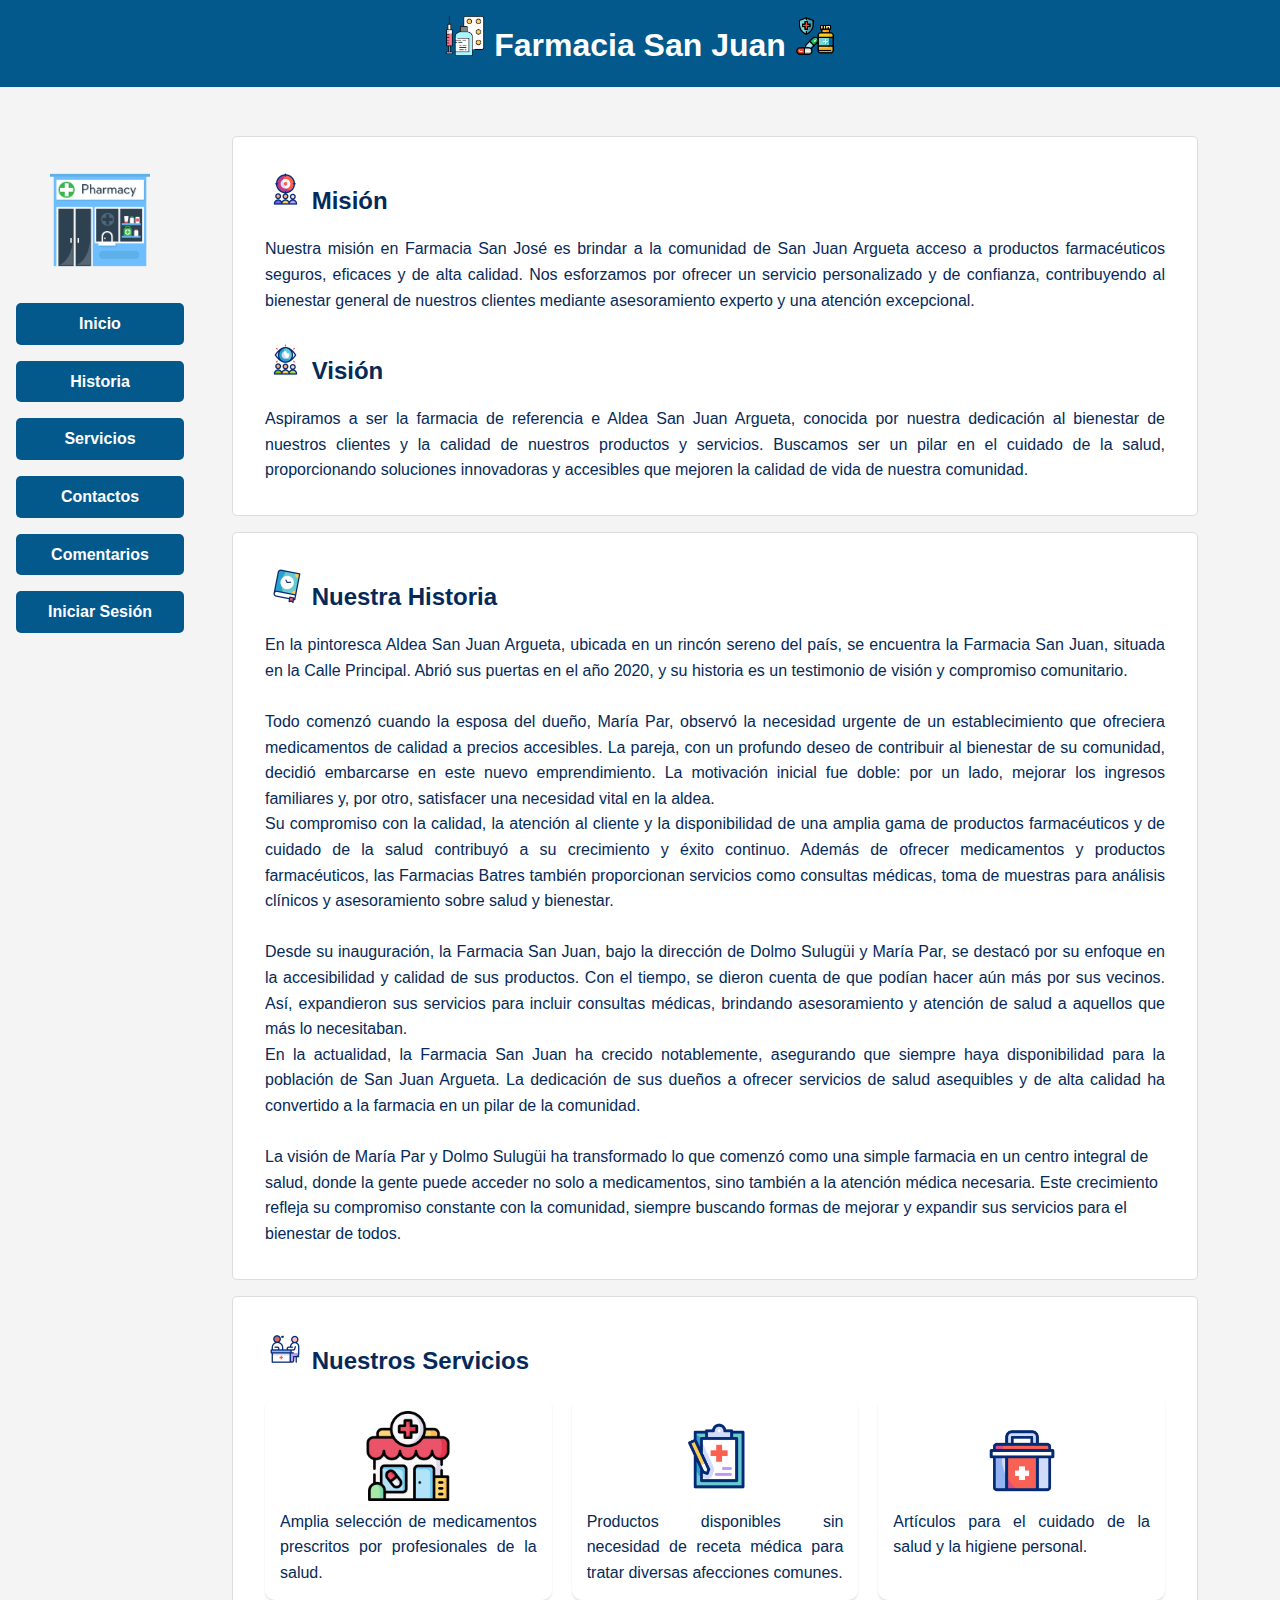
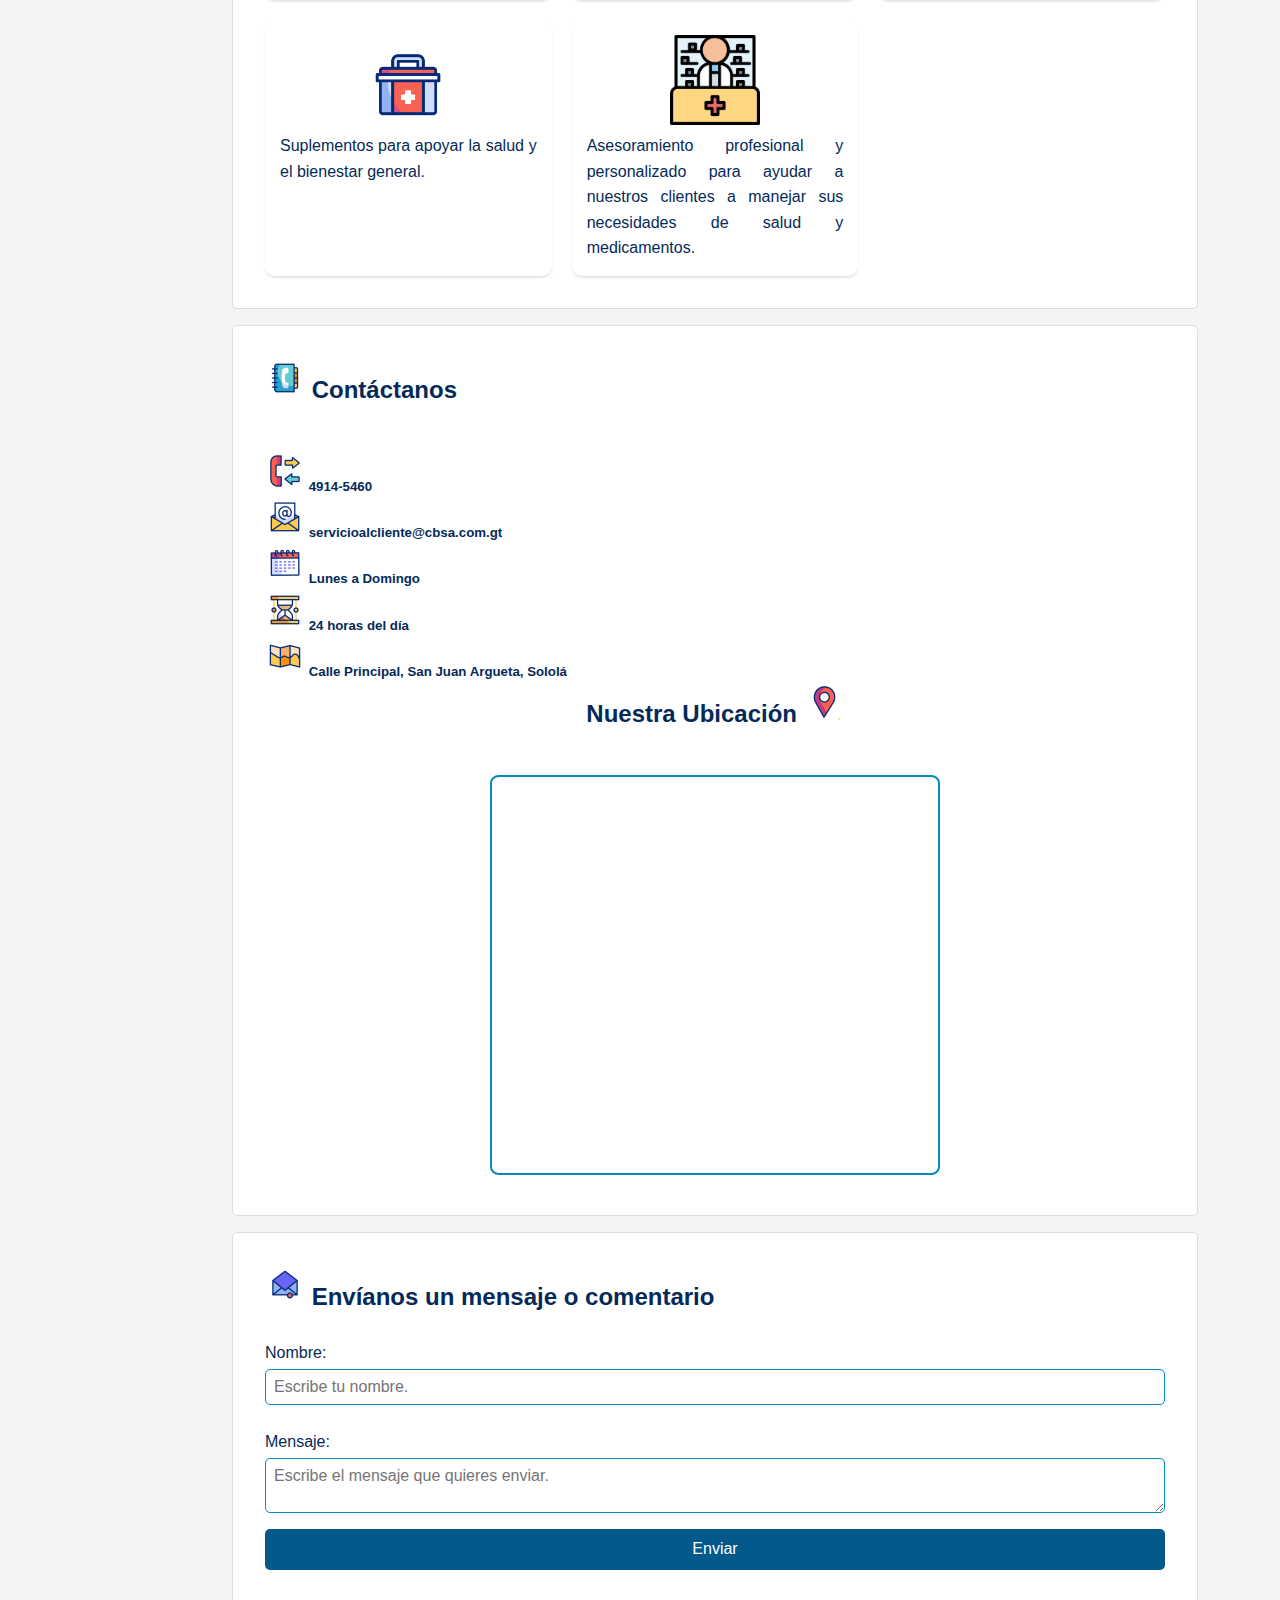
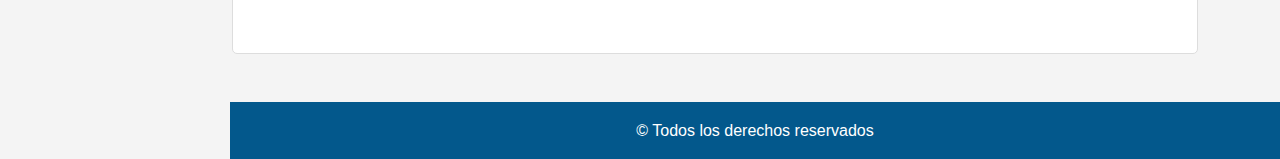
==== index.html @ 48e2e497 "Cambio formulario, mensaje y estilo." ====
<!DOCTYPE html>
<html lang="es">

<head>
    <meta charset="UTF-8">
    <meta name="viewport" content="width=device-width, initial-scale=1.0">
    <title>Farmacia San Juan</title>
    <link rel="stylesheet" href="css/normalize.css">
    <link rel="stylesheet" href="css/estilos.css">
    <link rel="stylesheet" href="css/estilosservicios.css">
</head>

<body>
    <!-- Banner -->
    <header id="banner">
        <h1><img class="img-banner" src="img/medicamento.png" alt="Medicamento"> Farmacia San Juan <img
                class="img-banner" src="img/servicios.png" alt="Servicios"></h1>
    </header>

    <!-- Contenedor principal para el contenido y la barra lateral -->
    <div class="container">
        <!-- Barra lateral -->
        <aside id="barra">
            <nav>
                <ul>
                    <img class="img-barra" src="img/farmacia.png" alt="Farmacia Logo"><br><br>
                    <li><a href="#inicio">Inicio</a></li>
                    <li><a href="#Historia">Historia</a></li>
                    <li><a href="#Servicios">Servicios</a></li>
                    <li><a href="#Contactos">Contactos</a></li>
                    <li><a href="#Comentarios">Comentarios</a></li>
                    <li><a href="login.html">Iniciar Sesión</a></li>
                </ul>
            </nav>
        </aside>

        <!-- Contenido principal -->
        <div id="cuadro-texto">
            <!-- Sección de Inicio -->
            <section id="inicio">
                <h2> <img class="img-section" src="img/mision.gif" alt=""> Misión</h2>
                <p class="p-texto">
                    Nuestra misión en Farmacia San José es brindar a la comunidad de San Juan Argueta acceso a productos
                    farmacéuticos seguros, eficaces y de alta calidad. Nos esforzamos por ofrecer un servicio
                    personalizado y de confianza, contribuyendo al bienestar general de nuestros clientes mediante
                    asesoramiento experto y una atención excepcional.
                </p> <br>

                <h2><img class="img-section" src="img/vision.gif" alt=""> Visión</h2>
                <p class="p-texto">
                    Aspiramos a ser la farmacia de referencia e Aldea San Juan Argueta, conocida por nuestra dedicación
                    al bienestar de nuestros clientes y la calidad de nuestros productos y servicios. Buscamos ser un
                    pilar en el cuidado de la salud, proporcionando soluciones innovadoras y accesibles que mejoren la
                    calidad de vida de nuestra comunidad.
                </p>
            </section>

            <!-- Sección Historia -->
            <section id="Historia">
                <h2><img class="img-section" src="img/historia.gif" alt=""> Nuestra Historia</h2>
                <p class="p-texto">
                    En la pintoresca Aldea San Juan Argueta, ubicada en un rincón sereno del país, se encuentra la
                    Farmacia
                    San Juan, situada en la Calle Principal. Abrió sus puertas en el año 2020, y su historia es un
                    testimonio de visión y compromiso comunitario.
                </p><br>
                <p class="p-texto">
                    Todo comenzó cuando la esposa del dueño, María Par, observó la necesidad urgente de un
                    establecimiento
                    que ofreciera medicamentos de calidad a precios accesibles. La pareja, con un profundo deseo de
                    contribuir al bienestar de su comunidad, decidió embarcarse en este nuevo emprendimiento. La
                    motivación
                    inicial fue doble: por un lado, mejorar los ingresos familiares y, por otro, satisfacer una
                    necesidad
                    vital en la aldea.
                </p>
                <p class="p-texto">
                    Su compromiso con la calidad, la atención al cliente y la disponibilidad de una amplia gama de
                    productos farmacéuticos y de cuidado de la salud contribuyó a su crecimiento y éxito continuo.
                    Además de ofrecer medicamentos y productos farmacéuticos, las Farmacias Batres también
                    proporcionan servicios como consultas médicas, toma de muestras para análisis clínicos y
                    asesoramiento sobre salud y bienestar.
                </p> <br>
                <p class="p-texto">
                    Desde su inauguración, la Farmacia San Juan, bajo la dirección de Dolmo Sulugüi y María Par,
                    se destacó por su enfoque en la accesibilidad y calidad de sus productos.
                    Con el tiempo, se dieron cuenta de que podían hacer aún más por sus vecinos.
                    Así, expandieron sus servicios para incluir consultas médicas,
                    brindando asesoramiento y atención de salud a aquellos que más lo necesitaban.
                </p>
                <p class="p-texto">
                    En la actualidad, la Farmacia San Juan ha crecido notablemente, asegurando que siempre haya
                    disponibilidad para la población de San Juan Argueta. La dedicación de sus dueños a ofrecer
                    servicios de
                    salud asequibles y de alta calidad ha convertido a la farmacia en un pilar de la comunidad.
                </p><br>
                <p class="p-texto"></p>
                La visión de María Par y Dolmo Sulugüi ha transformado lo que comenzó como una simple farmacia en un
                centro
                integral de salud, donde la gente puede acceder no solo a medicamentos, sino también a la atención
                médica
                necesaria. Este crecimiento refleja su compromiso constante con la comunidad, siempre buscando formas de
                mejorar y expandir sus servicios para el bienestar de todos.
                </p>
            </section>

            <!-- Sección de Servicios -->
            <section id="Servicios">
                <h2><img class="img-section" src="img/servicio.gif" alt=""> Nuestros Servicios</h2>
                <div class="servs">
                    <div class="serv">
                        <img src="img/farmacia (1).png" alt="medicamentos" class="icono-serv">
                        <p class="p-s">
                            Amplia selección de medicamentos prescritos por profesionales de la salud.
                        </p>
                    </div>
                    <div class="serv">
                        <img src="img/checklist.gif" alt="producto" class="icono-serv">
                        <p class="p-s">
                            Productos disponibles sin necesidad de receta médica para tratar diversas afecciones
                            comunes.
                        </p>
                    </div>
                    <div class="serv">
                        <img src="img/botiquín.gif" alt="articulo" class="icono-serv">
                        <p class="p-s">
                            Artículos para el cuidado de la salud y la higiene personal.
                        </p>
                    </div>
                    <div class="serv">
                        <img src="img/botiquín.gif" alt="suplemento" class="icono-serv">
                        <p class="p-s">
                            Suplementos para apoyar la salud y el bienestar general.
                        </p>
                    </div>
                    <div class="serv">
                        <img src="img/farmaceutico.png" alt="asesoramiento" class="icono-serv">
                        <p class="p-s">
                            Asesoramiento profesional y personalizado para ayudar a nuestros clientes a manejar sus
                            necesidades de salud y medicamentos.
                        </p>
                    </div>
                </div>
            </section>

            <!-- Sección de Contactos -->
            <section id="Contactos">
                <h2><img class="img-section" src="img/contactos.gif" alt=""> Contáctanos</h2><br>
                <h5><img class="img-contactos" src="img/telefono.gif" alt="Teléfono"> 4914-5460</h5>
                <h5><img class="img-contactos" src="img/correo.gif" alt="Email"> servicioalcliente@cbsa.com.gt</h5>
                <h5><img class="img-contactos" src="img/calendario.gif" alt="Atencion"> Lunes a Domingo</h5>
                <h5><img class="img-contactos" src="img/horario.gif" alt="Horario"> 24 horas del día</h5>
                <h5><img class="img-contactos" src="img/mapa.gif" alt="Dirección"> Calle Principal, San Juan Argueta,
                    Sololá</h5>
                <div class="iframe-m">
                    <h2>Nuestra Ubicación <img class="img-contactos-ubi" src="img/ubicacion.gif" alt="Ubicación"></h2>
                    <br>
                    <iframe id="iframe"
                        src="https://www.google.com/maps/embed?pb=!1m18!1m12!1m3!1d188.02301630380637!2d-91.22598846063023!3d14.817402098861704!2m3!1f0!2f0!3f0!3m2!1i1024!2i768!4f13.1!3m3!1m2!1s0x858eb30faaa93103%3A0x5118c5e69391e0aa!2sFarmacia%20san%20juan!5e1!3m2!1ses!2sgt!4v1725072312260!5m2!1ses!2sgt"></iframe>
                </div>
            </section>

            <!-- Sección de Comentarios -->
            <section id="Comentarios">
                <h2><img class="img-section" src="img/comentario.gif" alt=""> Envíanos un mensaje o comentario</h2>
                <form id="FormularioWhatsApp">
                    <label for="nombre">Nombre:</label>
                    <input type="text" id="nombre" name="nombre" placeholder="Escribe tu nombre." required>

                    <label for="mensaje">Mensaje:</label>
                    <textarea id="mensaje" name="mensaje" placeholder="Escribe el mensaje que quieres enviar."
                        required></textarea>

                    <button type="submit">Enviar</button>
                </form><br><br>
            </section>

            <!-- <section id="Comentarios">
                <h2><img class="img-section" src="img/comentario.gif" alt=""> Envíanos un comentario</h2>
                <form action="#" method="post">
                    <label for="nombre">Nombre:</label>
                    <input type="text" id="nombre" name="nombre" required>

                    <label for="email">Email:</label>
                    <input type="email" id="email" name="email" required>

                    <label for="mensaje">Mensaje:</label>
                    <textarea id="mensaje" name="mensaje" required></textarea>

                    <button type="submit">Enviar</button>
                </form><br><br>
            </section> -->
        </div>
    </div>

    <!-- Pie de página -->
    <footer id="footer">
        <p>&copy; Todos los derechos reservados</p>
    </footer>
    <script src="javascript/EnviarMensaje.js"></script>
</body>

</html>
---- css/estilos.css ----
/* Colores */
/* #03588C */ /*banner*/
/* #048ABF */ /*cursor*/
/* #052A59 */ /*letras*/
/* #034C8C */ /**/

html {
    scroll-padding-top: 95px; /* Ajusta este valor según la altura de tu banner */
    height: 100%;
}

* {
    margin: 0;
    padding: 0;
    box-sizing: border-box;
}

body {
    font-family: Arial, sans-serif;
    line-height: 1.6;
    background-color: #f4f4f4;
    color: #052A59;
    display: flex;
    flex-direction: column;
    min-height: 100vh;
}

#cuadro-texto {
    padding: 2rem;
    padding-top: 120px;
    flex: 1;
    margin-left: 200px;
    width: calc(100% - 250px);
}

/* Estilo para el banner */
#banner {
    width: 100%;
    background-color: #03588C;
    color: white;
    text-align: center;
    padding: 1rem;
    position: fixed;
    top: 0;
    left: 0;
    z-index: 1000;
}

.img-banner {
    width: 40px;
    height: 40px;
}

#banner h1 {
    margin: 0;
}

/* Barra lateral fija */
#barra {
    width: 200px;
    background-color: #f4f4f4;
    color: #052A59;
    height: 100vh;
    padding: 1rem;
    padding-top: 90px;
    position: fixed;
    top: 80px;
    left: 0;
    z-index: 999;
    text-align: center;
}

.img-barra {
    width: 100px;
    height: 100px;
}

.p-texto {
    text-align: justify;
    color: #052A59;
}

#barra h2 {
    text-align: center;
    margin-bottom: 2rem;
}

#barra nav ul {
    list-style-type: none;
    padding: 0;
}

#barra nav ul li {
    margin-bottom: 1rem;
}

#barra nav ul li a {
    color: white;
    text-decoration: none;
    font-weight: bold;
    display: block;
    padding: 0.5rem;
    background-color: #03588C;
    border-radius: 5px;
    text-align: center;
}

#barra nav ul li a:hover {
    background-color: #048ABF;
}

section {
    padding: 2rem;
    margin: 1rem 0;
    background-color: white;
    border: 1px solid #ddd;
    border-radius: 5px;
}

.img-section {
    width: 40px;
    height: 40px;
}

h2 {
    margin-bottom: 1rem;
}

.img-contactos {
    width: 40px;
    height: 40px;
}

.img-contactos-ubi {
    width: 40px;
    height: 40px;
}

#iframe {
    width: 50%;
    height: 400px;
    border-radius: 2%;
    border: solid 2px #048ABF;
}

.iframe-m {
    text-align: center;
}

/* Pie de página */
#footer {
    margin-left: 230px;
    background-color: #03588C;
    color: white;
    text-align: center;
    padding: 1rem;
    position: relative;
    left: 0;
}

form {
    display: flex;
    flex-direction: column;
}

form label {
    margin: 0.5rem 0 0.2rem 0;
}

form input, form textarea {
    padding: 0.5rem;
    margin-bottom: 1rem;
    border: 1px solid #048ABF;
    border-radius: 5px;
}

form button {
    padding: 0.7rem;
    background-color: #03588C;
    color: white;
    border: none;
    border-radius: 5px;
    cursor: pointer;
}

form button:hover {
    background-color: #048ABF;
}

/* Responsividad */
@media (max-width: 1024px) {
    #barra {
        width: 150px;
    }

    #cuadro-texto {
        margin-left: 150px;
        width: calc(100% - 150px);
    }

    #footer {
        margin-left: 150px;
    }
}

@media (max-width: 768px) {
    #barra {
        width: 100px;
        padding: 0.5rem;
    }

    #cuadro-texto {
        margin-left: 100px;
        width: calc(100% - 100px);
    }

    #footer {
        margin-left: 100px;
    }

    #banner {
        padding: 0.5rem;
    }

    section {
        padding: 1rem;
    }

    #iframe {
        width: 80%;
        height: 300px;
    }
}

@media (max-width: 480px) {
    #banner h1 {
        font-size: 1.5rem;
    }

    #barra {
        width: 80px;
    }

    #cuadro-texto {
        margin-left: 80px;
        width: calc(100% - 80px);
    }

    #footer {
        margin-left: 80px;
    }

    form input, form textarea {
        font-size: 0.8rem;
    }

    form button {
        padding: 0.5rem;
    }
}
---- css/estilosservicios.css ----
.p-s {
    text-align: justify;
}

/* Estilo del apartado de servs */
.servs {
    /* margin: 40px 0; */
    /* padding: 2px; */
    background-color: white;
    border-radius: 10px;
}

/* Estilo de la cuadrícula de servs */
.servs {
    display: grid;
    grid-template-columns: repeat(3, 1fr);
    /* Tres columnas */
    gap: 20px;
    /* Espacio entre las columnas */
}

/* Estilo de cada serv */
.serv {
    background-color: white;
    padding: 15px;
    border-radius: 10px;
    box-shadow: 0 2px 2px rgba(0, 0, 0, 0.1);
    text-align: center;
}

/* Estilo del icono de la serv */
.icono-serv {
    width: auto;
    height: 90px;
    /* margin-bottom: 10px; */
}
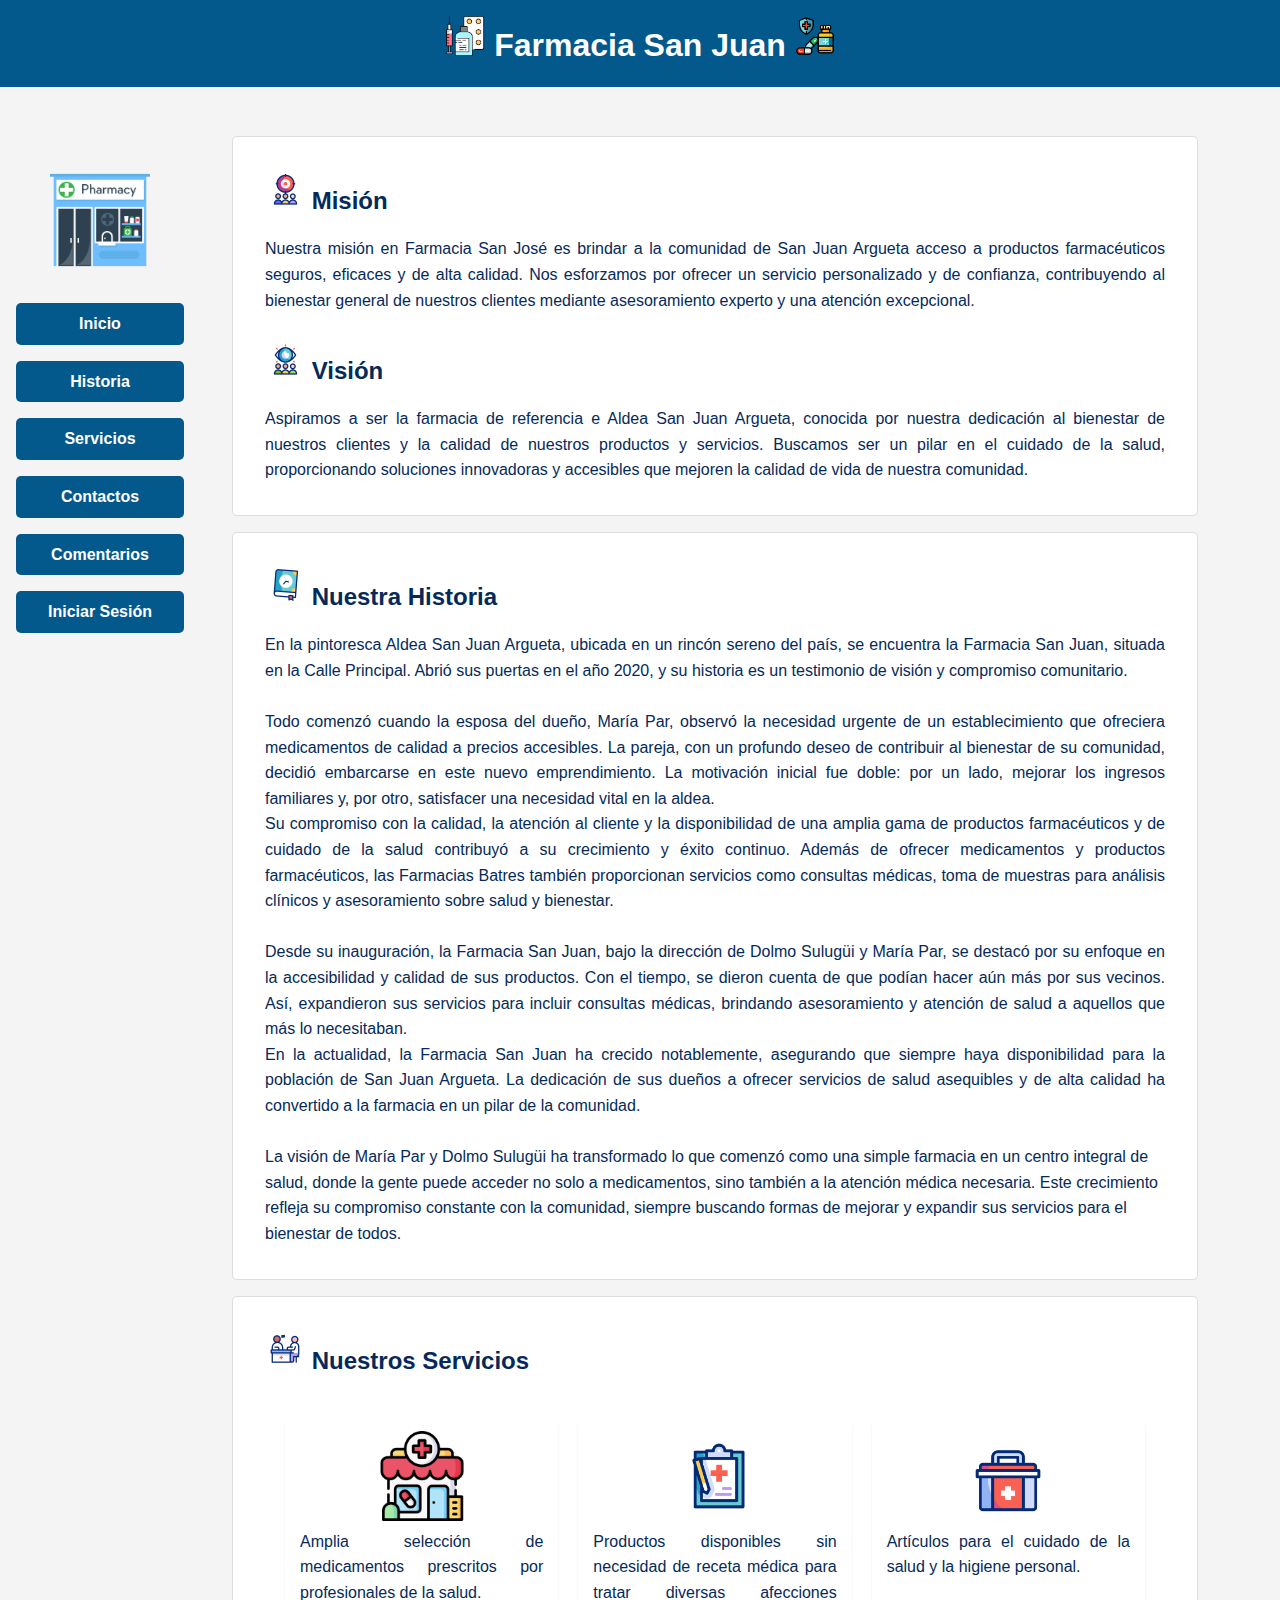
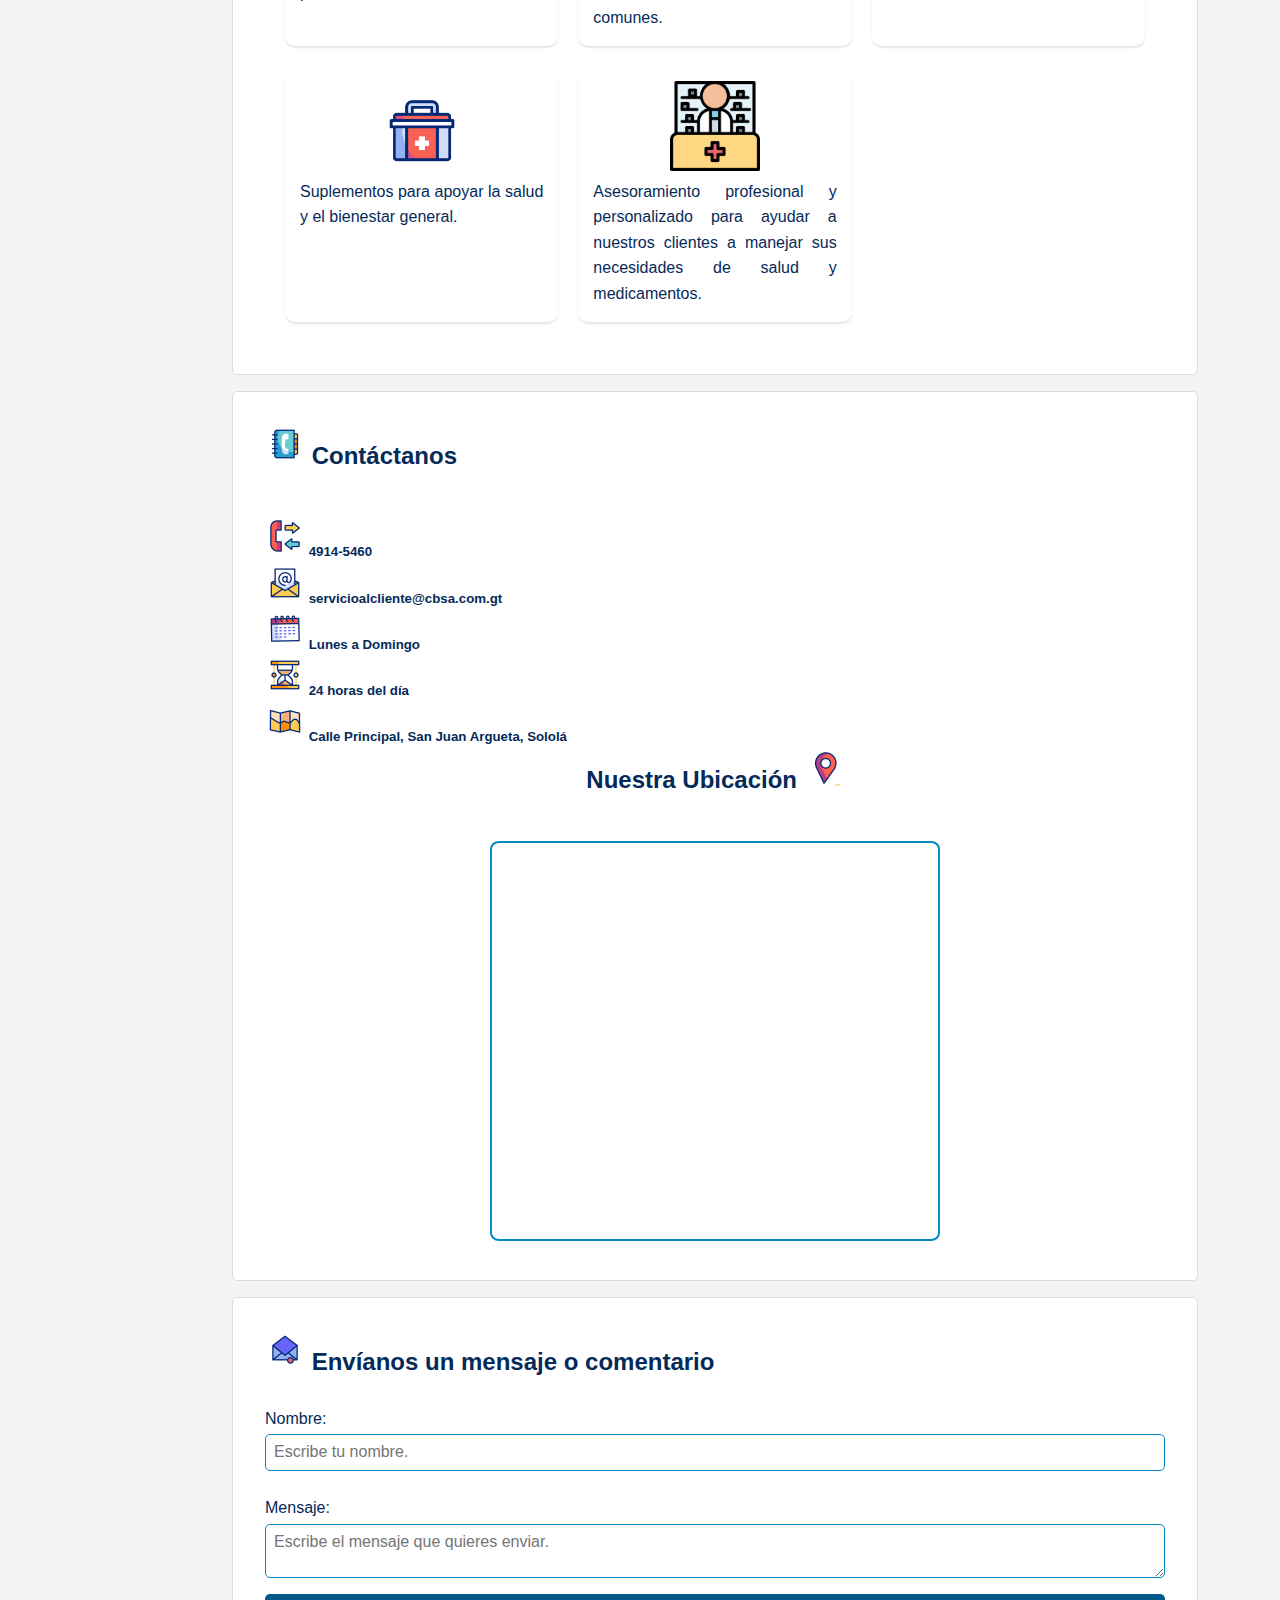
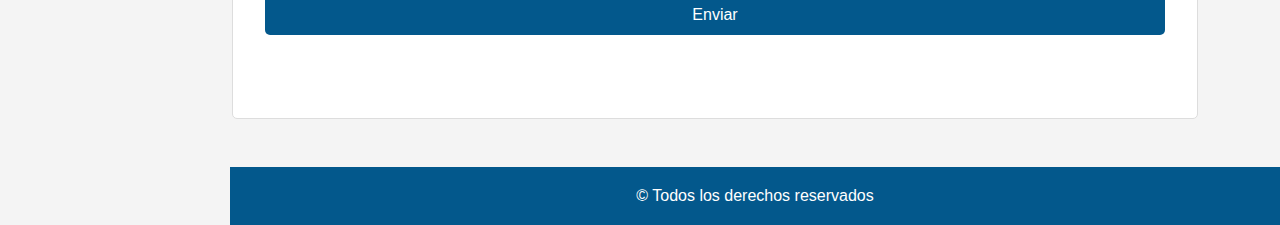
==== commit b6a70905: "cambio de mapa - contactos" ====
--- a/index.html
+++ b/index.html
@@ -156,7 +156,7 @@
                     <h2>Nuestra Ubicación <img class="img-contactos-ubi" src="img/ubicacion.gif" alt="Ubicación"></h2>
                     <br>
                     <iframe id="iframe"
-                        src="https://www.google.com/maps/embed?pb=!1m18!1m12!1m3!1d188.02301630380637!2d-91.22598846063023!3d14.817402098861704!2m3!1f0!2f0!3f0!3m2!1i1024!2i768!4f13.1!3m3!1m2!1s0x858eb30faaa93103%3A0x5118c5e69391e0aa!2sFarmacia%20san%20juan!5e1!3m2!1ses!2sgt!4v1725072312260!5m2!1ses!2sgt"></iframe>
+                        src="https://www.google.com/maps/embed?pb=!1m18!1m12!1m3!1d7713.98165021435!2d-91.22702909625299!3d14.81693546706247!2m3!1f0!2f0!3f0!3m2!1i1024!2i768!4f13.1!3m3!1m2!1s0x858eb30faaa93103%3A0x5118c5e69391e0aa!2sFarmacia%20san%20juan!5e0!3m2!1ses!2sgt!4v1725995592669!5m2!1ses!2sgt"></iframe>
                 </div>
             </section>
 
--- a/css/estilos.css
+++ b/css/estilos.css
@@ -44,6 +44,11 @@
     top: 0;
     left: 0;
     z-index: 1000;
+}
+.img-banner-redes {
+    width: 40px;
+    height: 40px;
+    align-items: right;
 }
 
 .img-banner {
--- a/css/estilosservicios.css
+++ b/css/estilosservicios.css
@@ -33,4 +33,70 @@
     width: auto;
     height: 90px;
     /* margin-bottom: 10px; */
-}+}.p-s {
+    text-align: justify;
+}
+
+/* Estilo del apartado de servs */
+.servs {
+    background-color: white;
+    border-radius: 10px;
+    padding: 20px;
+}
+
+/* Estilo de la cuadrícula de servs */
+.servs {
+    display: grid;
+    grid-template-columns: repeat(3, 1fr);
+    /* Tres columnas por defecto */
+    gap: 20px;
+    /* Espacio entre las columnas */
+}
+
+/* Estilo de cada serv */
+.serv {
+    background-color: white;
+    padding: 15px;
+    border-radius: 10px;
+    box-shadow: 0 2px 2px rgba(0, 0, 0, 0.1);
+    text-align: center;
+}
+
+/* Estilo del icono de la serv */
+.icono-serv {
+    width: auto;
+    height: 90px;
+}
+
+/* Media queries para pantallas medianas */
+@media (max-width: 768px) {
+    .servs {
+        grid-template-columns: repeat(2, 1fr);
+        /* Dos columnas para pantallas medianas */
+    }
+
+    .p-s {
+        font-size: 14px;
+    }
+}
+
+/* Media queries para pantallas pequeñas (móviles) */
+@media (max-width: 480px) {
+    .servs {
+        grid-template-columns: 1fr;
+        /* Una columna para pantallas pequeñas */
+    }
+
+    .serv {
+        padding: 10px;
+    }
+
+    .icono-serv {
+        height: 70px;
+        /* Reducir el tamaño del icono en pantallas pequeñas */
+    }
+
+    .p-s {
+        font-size: 12px;
+    }
+}
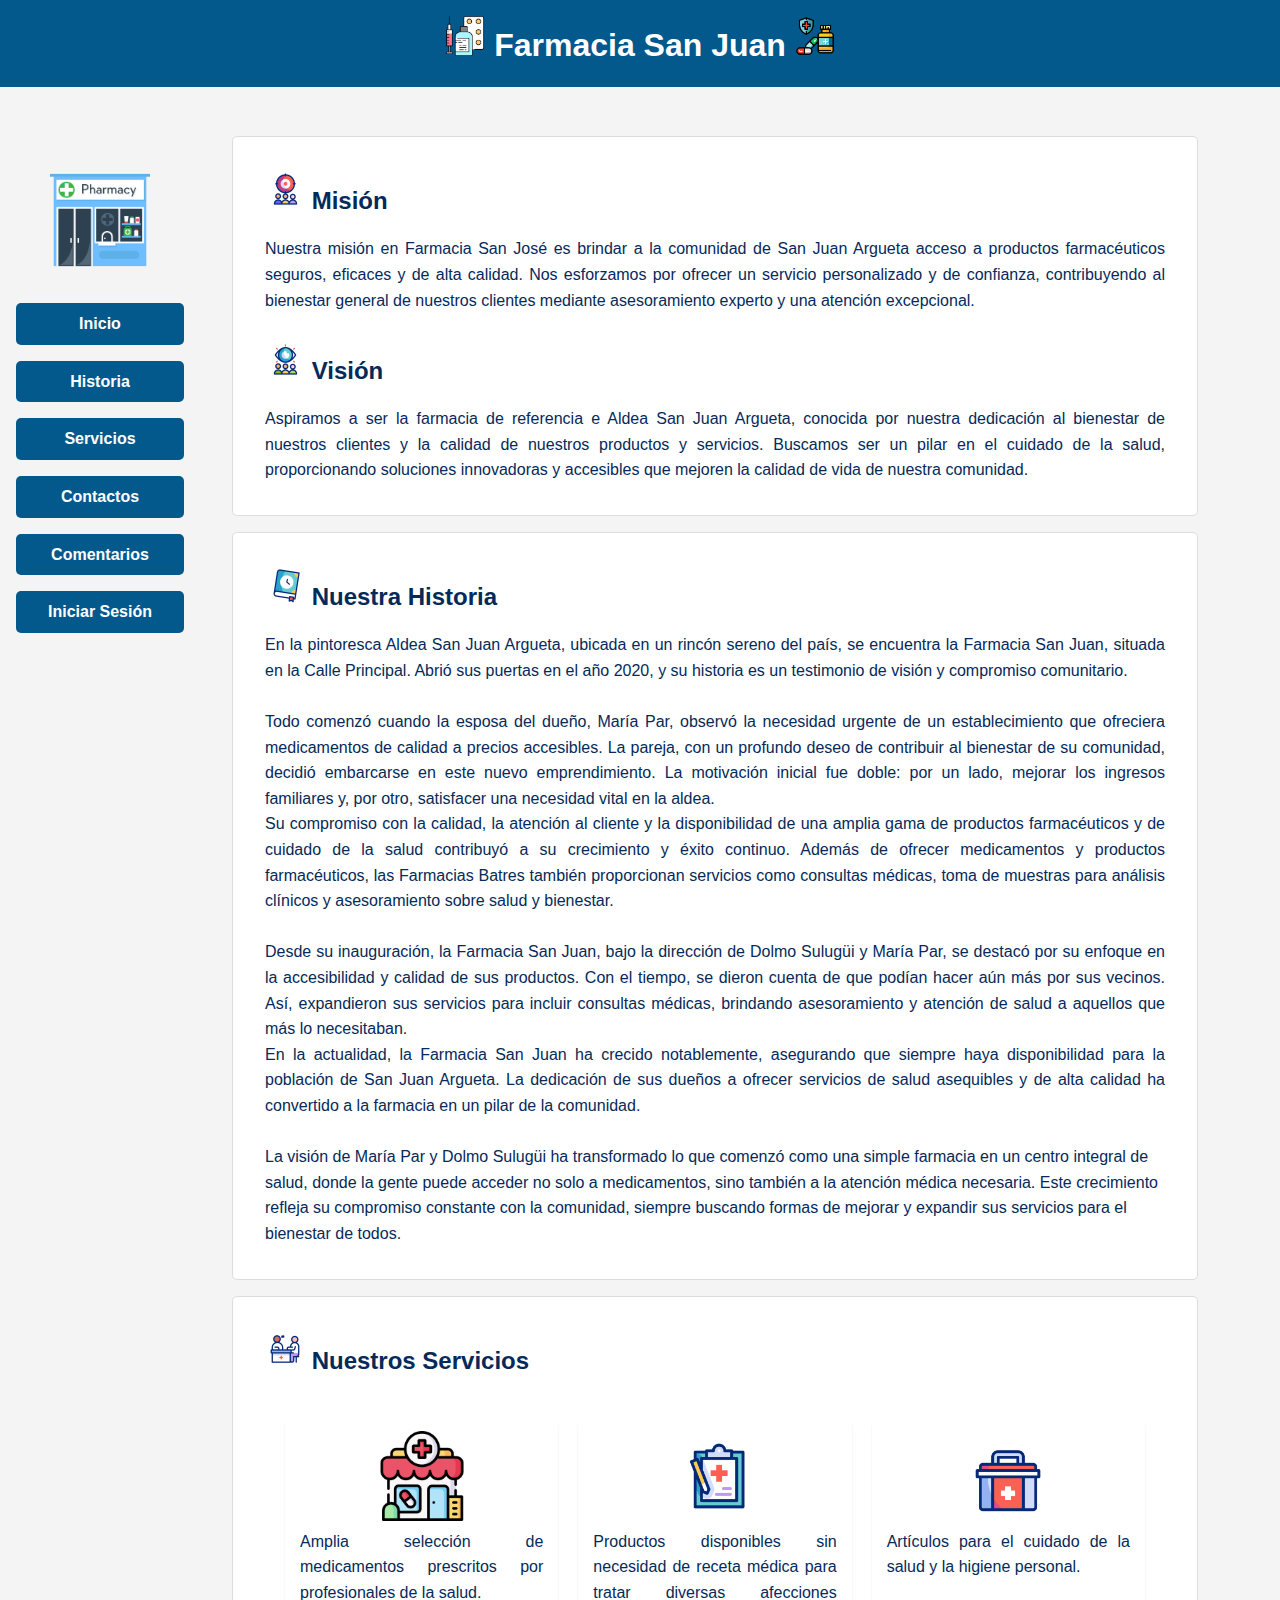
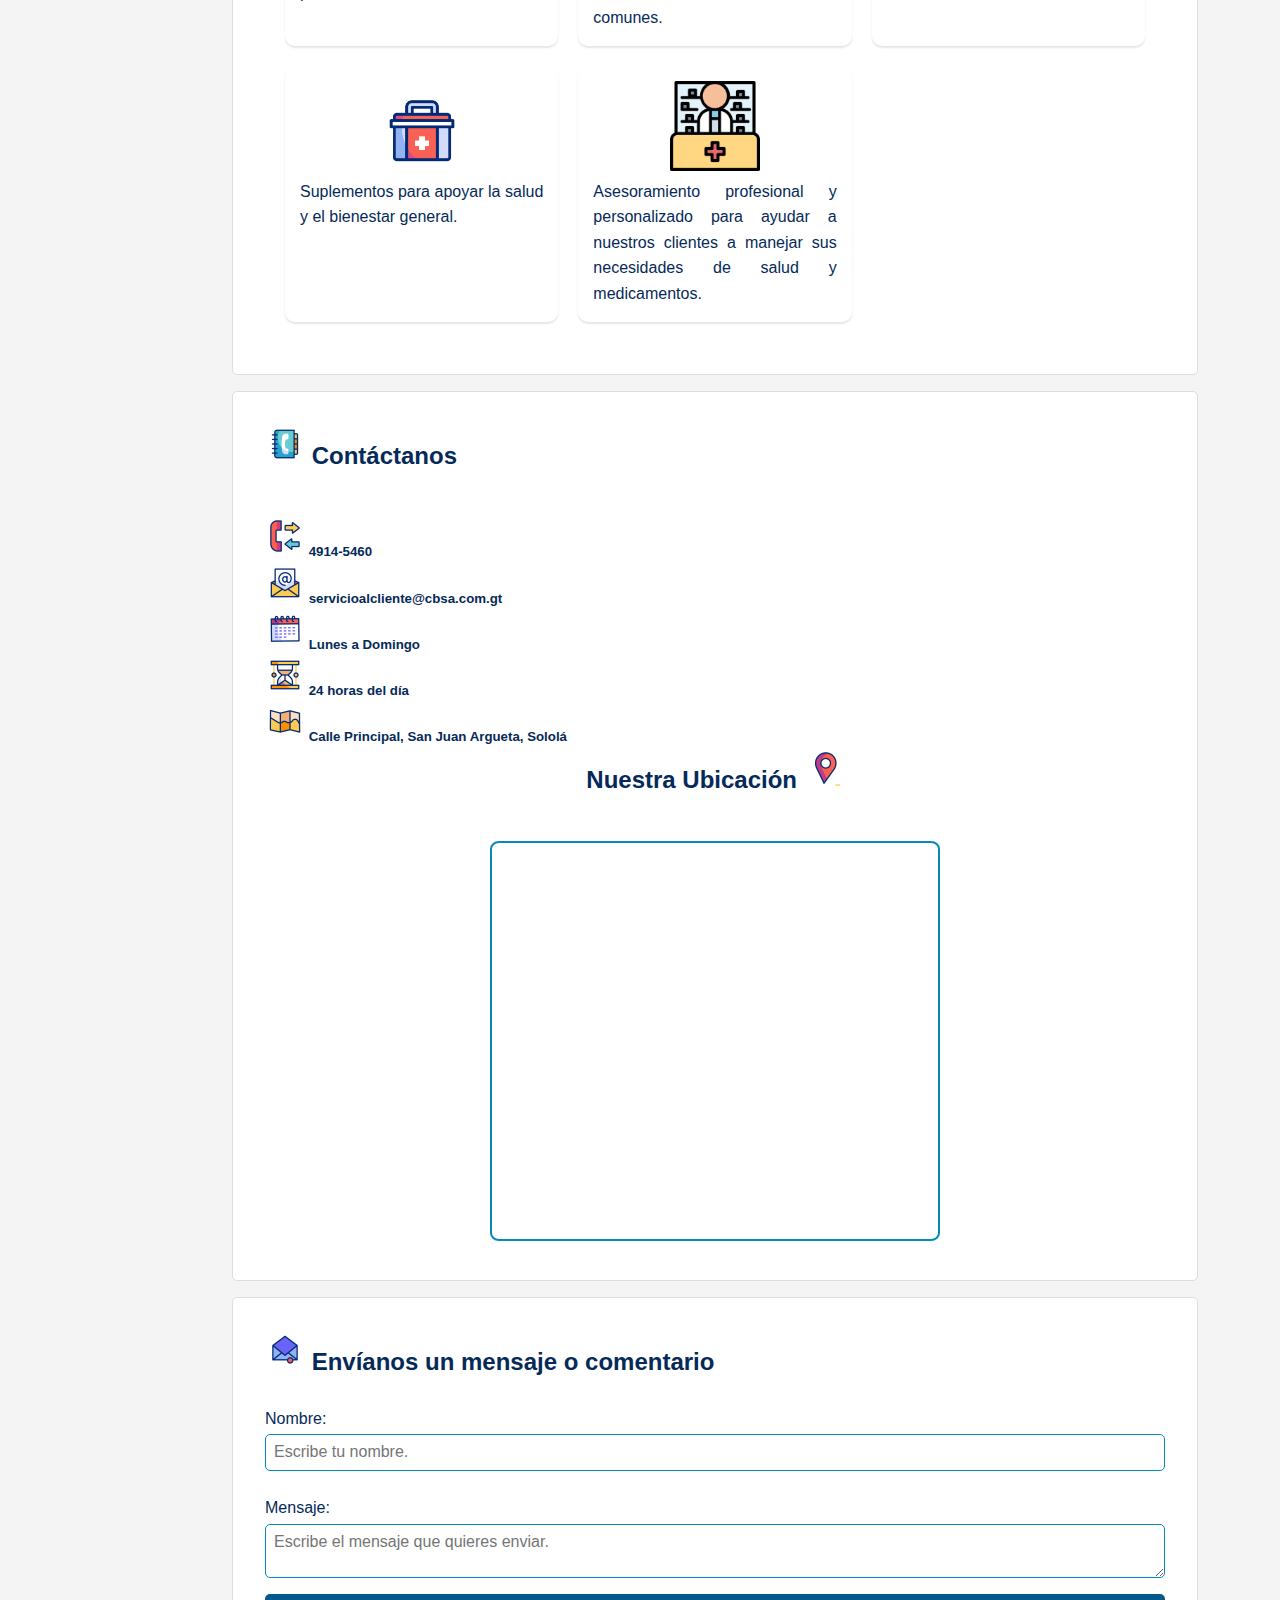
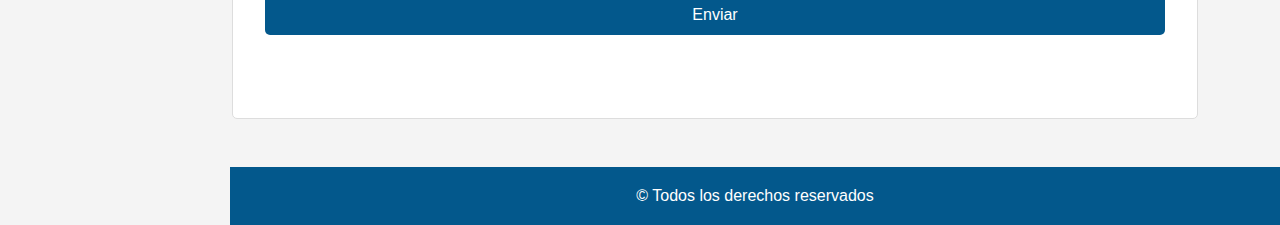
==== commit 54869d4c: "logo en tittle" ====
--- a/index.html
+++ b/index.html
@@ -5,6 +5,7 @@
     <meta charset="UTF-8">
     <meta name="viewport" content="width=device-width, initial-scale=1.0">
     <title>Farmacia San Juan</title>
+    <link rel="icon" href="img/logo.png" type="image/png">
     <link rel="stylesheet" href="css/normalize.css">
     <link rel="stylesheet" href="css/estilos.css">
     <link rel="stylesheet" href="css/estilosservicios.css">
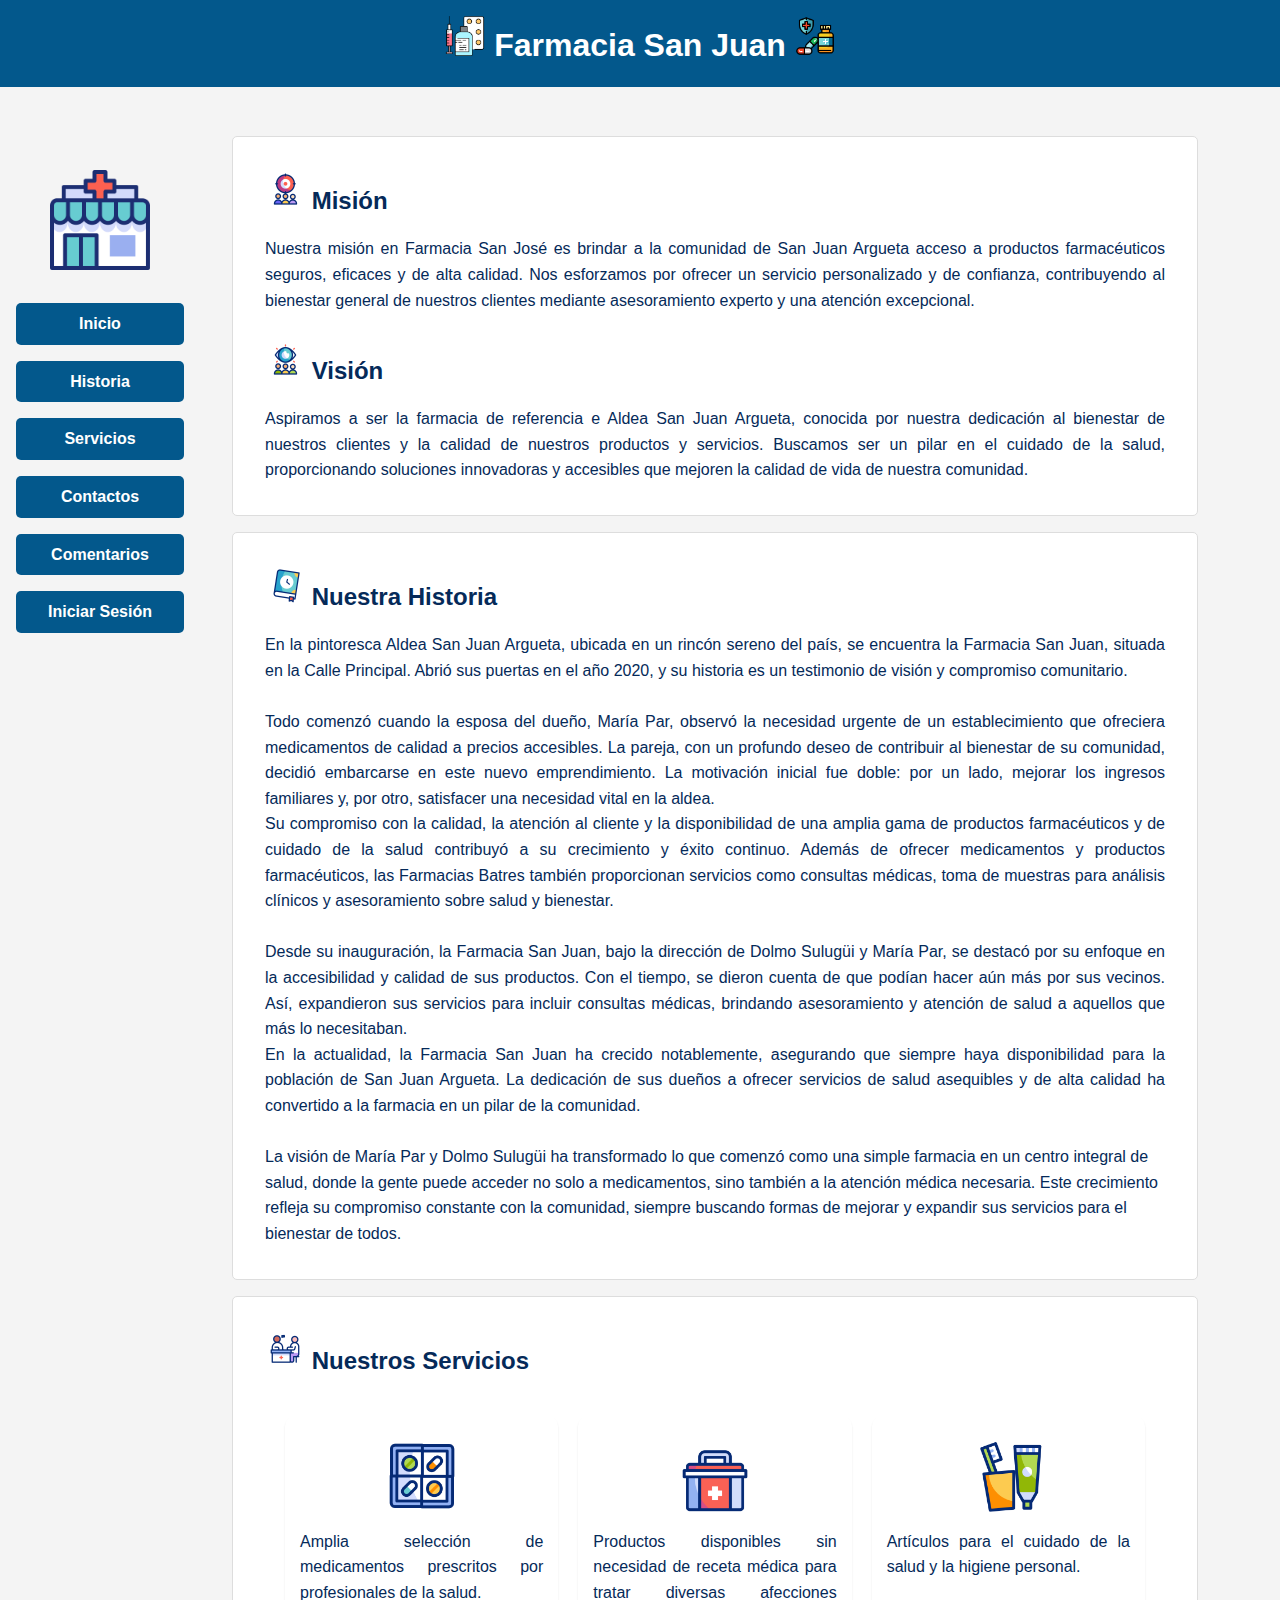
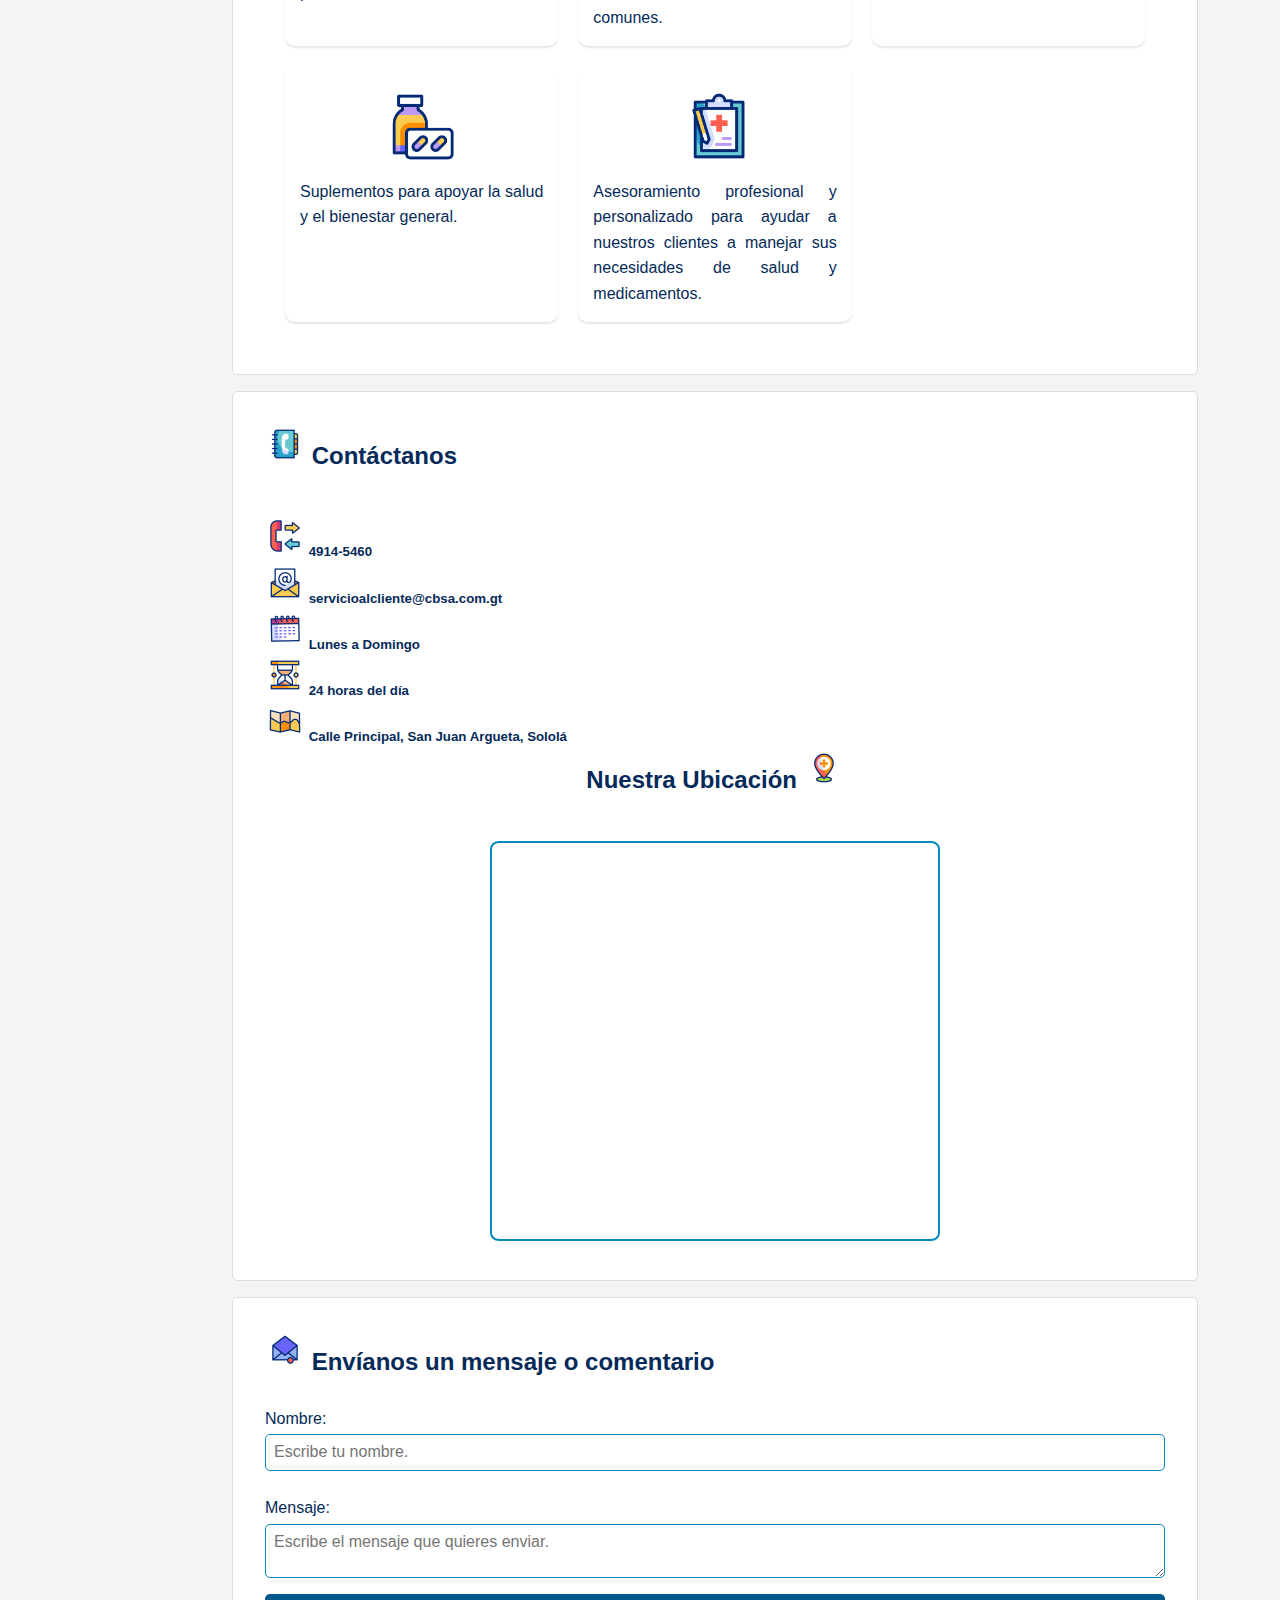
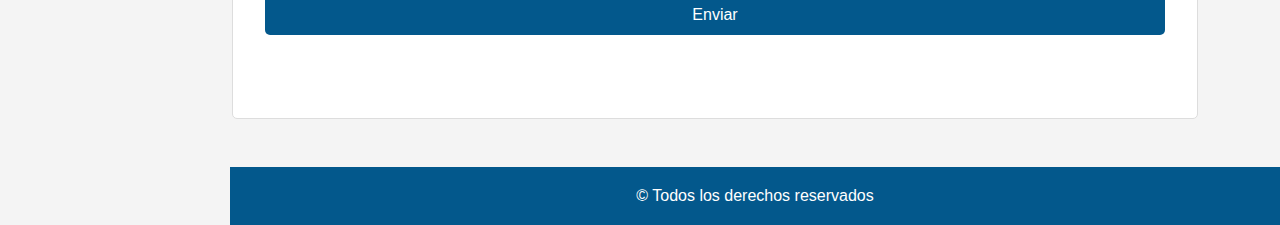
==== commit 7ceedf05: "ícono en tittle y cambio de imgs" ====
--- a/index.html
+++ b/index.html
@@ -24,7 +24,7 @@
         <aside id="barra">
             <nav>
                 <ul>
-                    <img class="img-barra" src="img/farmacia.png" alt="Farmacia Logo"><br><br>
+                    <img class="img-barra" src="img/farmacia (2).png" alt="Farmacia Logo"><br><br>
                     <li><a href="#inicio">Inicio</a></li>
                     <li><a href="#Historia">Historia</a></li>
                     <li><a href="#Servicios">Servicios</a></li>
@@ -110,32 +110,32 @@
                 <h2><img class="img-section" src="img/servicio.gif" alt=""> Nuestros Servicios</h2>
                 <div class="servs">
                     <div class="serv">
-                        <img src="img/farmacia (1).png" alt="medicamentos" class="icono-serv">
+                        <img src="img/pastillero.gif" alt="medicamentos" class="icono-serv">
                         <p class="p-s">
                             Amplia selección de medicamentos prescritos por profesionales de la salud.
                         </p>
                     </div>
                     <div class="serv">
-                        <img src="img/checklist.gif" alt="producto" class="icono-serv">
+                        <img src="img/botiquín.gif" alt="producto" class="icono-serv">
                         <p class="p-s">
                             Productos disponibles sin necesidad de receta médica para tratar diversas afecciones
                             comunes.
                         </p>
                     </div>
                     <div class="serv">
-                        <img src="img/botiquín.gif" alt="articulo" class="icono-serv">
+                        <img src="img/higiene.gif" alt="articulo" class="icono-serv">
                         <p class="p-s">
                             Artículos para el cuidado de la salud y la higiene personal.
                         </p>
                     </div>
                     <div class="serv">
-                        <img src="img/botiquín.gif" alt="suplemento" class="icono-serv">
+                        <img src="img/suplementos.gif" alt="suplemento" class="icono-serv">
                         <p class="p-s">
                             Suplementos para apoyar la salud y el bienestar general.
                         </p>
                     </div>
                     <div class="serv">
-                        <img src="img/farmaceutico.png" alt="asesoramiento" class="icono-serv">
+                        <img src="img/checklist.gif" alt="asesoramiento" class="icono-serv">
                         <p class="p-s">
                             Asesoramiento profesional y personalizado para ayudar a nuestros clientes a manejar sus
                             necesidades de salud y medicamentos.
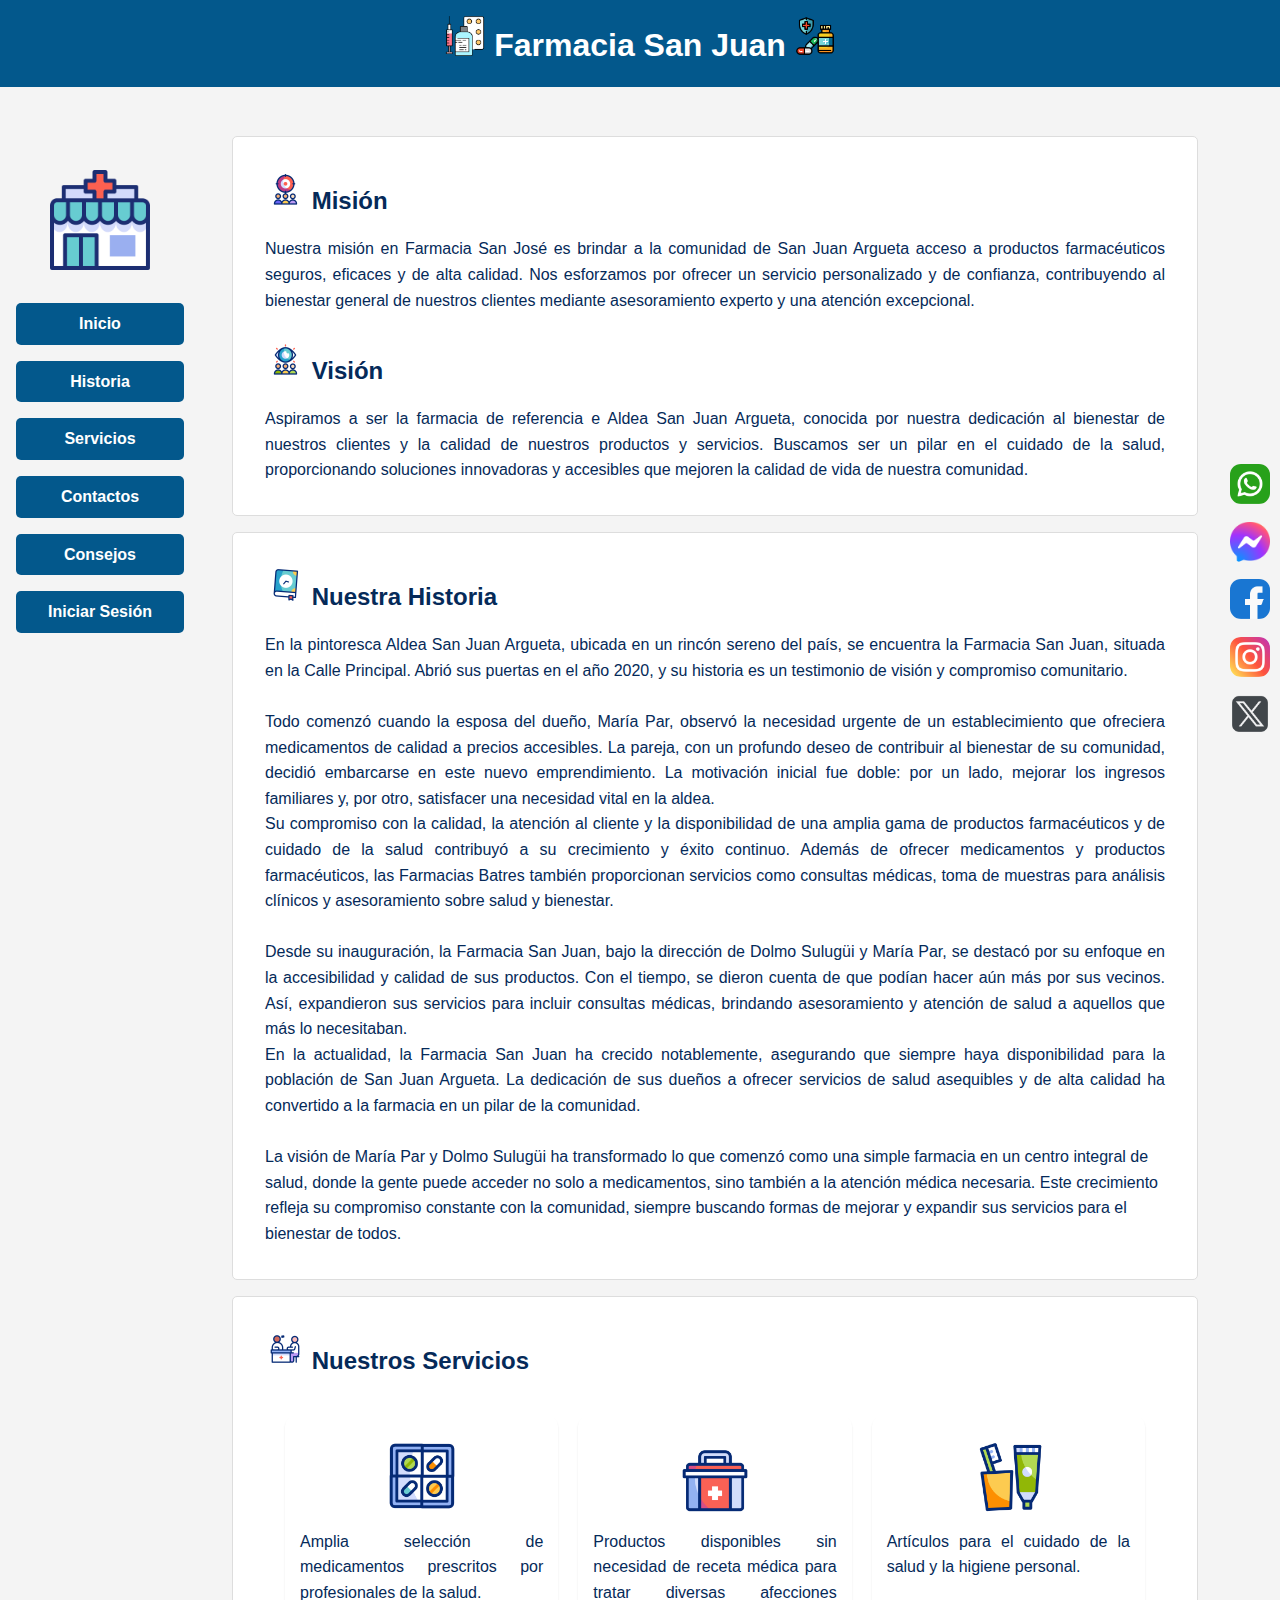
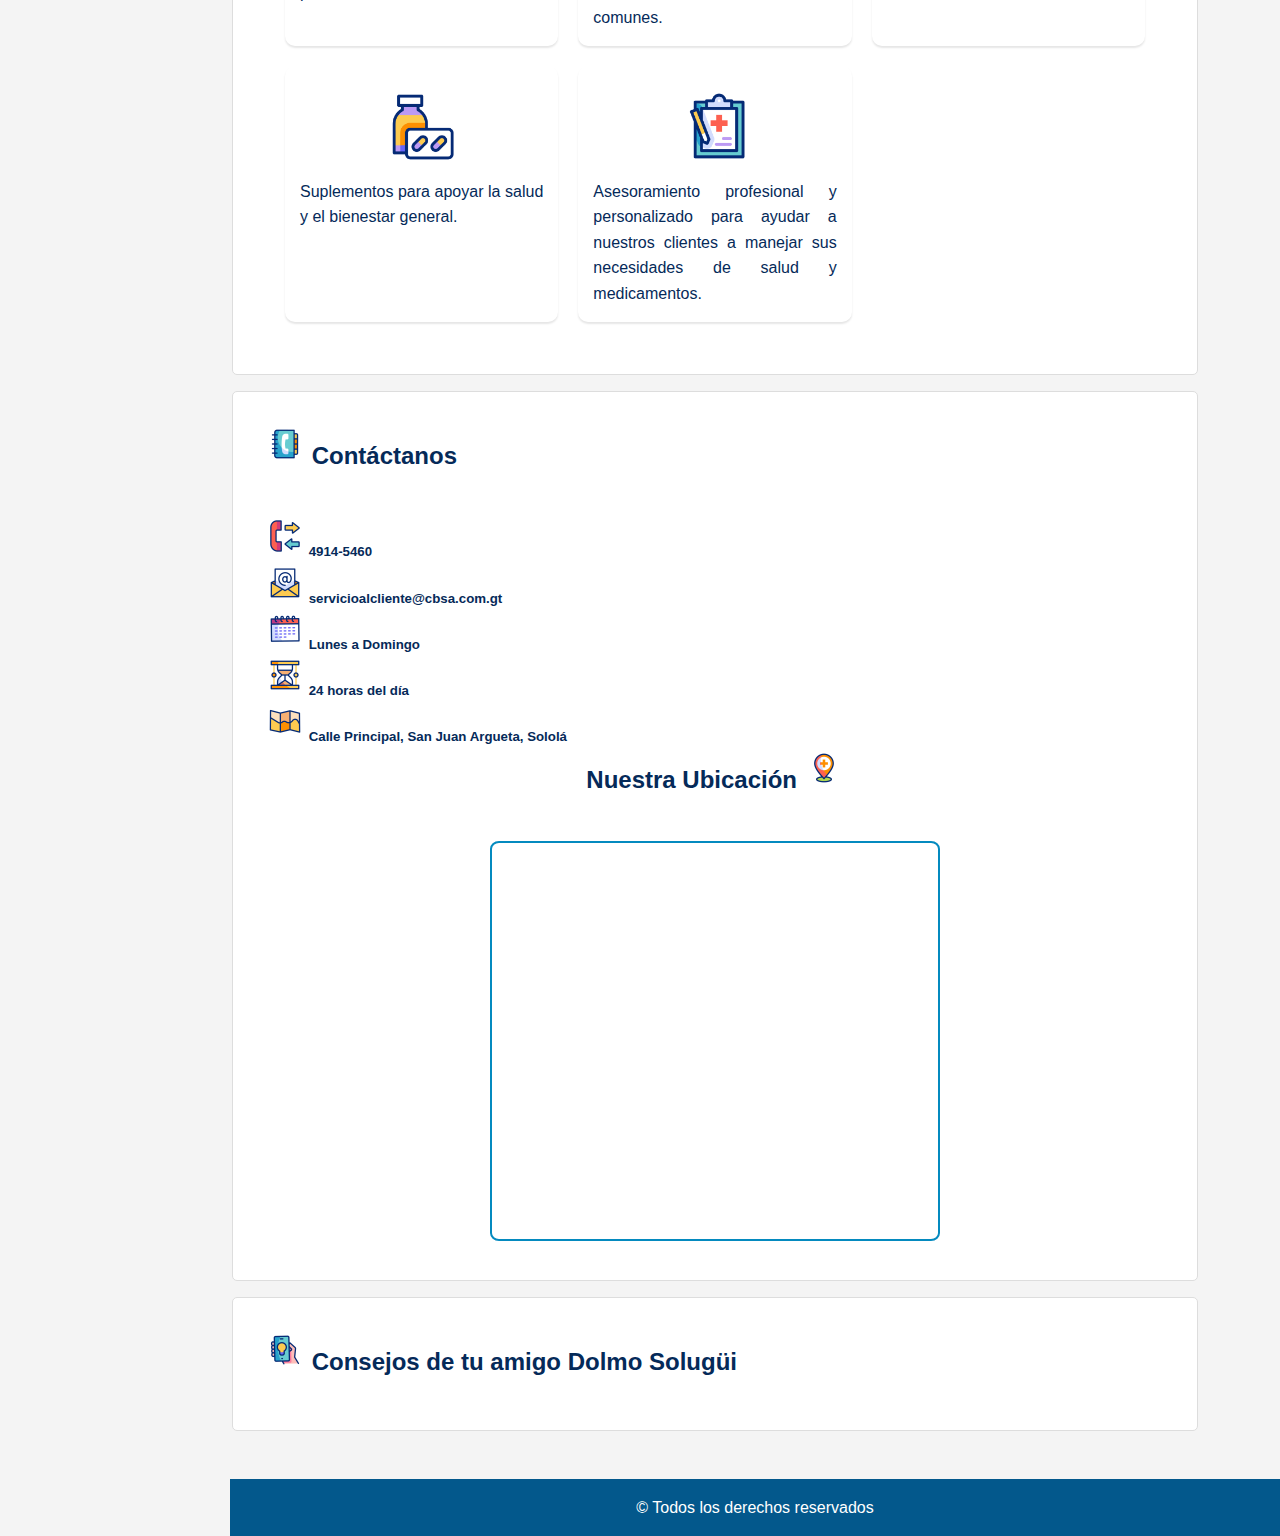
==== commit 30d9aa0f: "barra redes sociales flotantes, section consejos" ====
--- a/index.html
+++ b/index.html
@@ -24,12 +24,12 @@
         <aside id="barra">
             <nav>
                 <ul>
-                    <img class="img-barra" src="img/farmacia (2).png" alt="Farmacia Logo"><br><br>
+                    <a href=""><img class="img-barra" src="img/farmacia (2).png" alt="Farmacia Logo"><br><br></a>
                     <li><a href="#inicio">Inicio</a></li>
                     <li><a href="#Historia">Historia</a></li>
                     <li><a href="#Servicios">Servicios</a></li>
                     <li><a href="#Contactos">Contactos</a></li>
-                    <li><a href="#Comentarios">Comentarios</a></li>
+                    <li><a href="#Consejos">Consejos</a></li>
                     <li><a href="login.html">Iniciar Sesión</a></li>
                 </ul>
             </nav>
@@ -161,37 +161,31 @@
                 </div>
             </section>
 
-            <!-- Sección de Comentarios -->
-            <section id="Comentarios">
-                <h2><img class="img-section" src="img/comentario.gif" alt=""> Envíanos un mensaje o comentario</h2>
-                <form id="FormularioWhatsApp">
-                    <label for="nombre">Nombre:</label>
-                    <input type="text" id="nombre" name="nombre" placeholder="Escribe tu nombre." required>
+            <!-- Sección de Consejos -->
+            <section id="Consejos">
+                <h2><img class="img-section" src="img/consejos.gif" alt=""> Consejos de tu amigo Dolmo Solugüi</h2>
+                
+            </section>
+        </div>
+    </div>
 
-                    <label for="mensaje">Mensaje:</label>
-                    <textarea id="mensaje" name="mensaje" placeholder="Escribe el mensaje que quieres enviar."
-                        required></textarea>
-
-                    <button type="submit">Enviar</button>
-                </form><br><br>
-            </section>
-
-            <!-- <section id="Comentarios">
-                <h2><img class="img-section" src="img/comentario.gif" alt=""> Envíanos un comentario</h2>
-                <form action="#" method="post">
-                    <label for="nombre">Nombre:</label>
-                    <input type="text" id="nombre" name="nombre" required>
-
-                    <label for="email">Email:</label>
-                    <input type="email" id="email" name="email" required>
-
-                    <label for="mensaje">Mensaje:</label>
-                    <textarea id="mensaje" name="mensaje" required></textarea>
-
-                    <button type="submit">Enviar</button>
-                </form><br><br>
-            </section> -->
-        </div>
+    <!-- redes flotantes -->
+    <div class="social-icons">
+        <a href="https://wa.me/50254195742?text=Hola%20quiero%20hacer%20una%20consulta" target="_blank">
+            <img src="img/whatsapp.png" alt="WhatsApp">
+        </a>
+        <a href="https://m.me/FarmaciaSanJuan" target="_blank">
+            <img src="img/messenger.png" alt="Messenger">
+        </a>
+        <a href="https://www.facebook.com" target="_blank">
+            <img src="img/facebook.png" alt="Facebook">
+        </a>
+        <a href="https://www.instagram.com" target="_blank">
+            <img src="img/instagram.png" alt="Instagram">
+        </a>
+        <a href="https://www.twitter.com" target="_blank">
+            <img src="img/x.png" alt="Twitter">
+        </a>
     </div>
 
     <!-- Pie de página -->
--- a/css/estilos.css
+++ b/css/estilos.css
@@ -263,3 +263,60 @@
         padding: 0.5rem;
     }
 }
+
+/* -------------------------------------------------------------------------------------------------------------------------------------- */
+/* nuevos 1109 22:54 */
+
+/* Estilo del contenedor de los íconos */
+.social-icons {
+    position: fixed;
+    top: 50%;
+    right: 0;
+    padding-right: 10px;
+    transform: translateY(5%);
+    display: flex;
+    flex-direction: column;
+    gap: 10px;
+    z-index: 1000; /* para asegurar que siempre estén visibles */
+}
+
+/* Estilo para los íconos individuales */
+.social-icons a img {
+    width: 40px;
+    height: 40px;
+    transition: transform 0.3s ease;
+    border-radius: 11px;
+}
+
+/* Efecto de hover para los íconos */
+.social-icons a img:hover {
+    transform: scale(1.2);
+}
+
+/* Media query para pantallas más pequeñas */
+@media (max-width: 768px) {
+    .social-icons {
+        top: initial;
+        bottom: 0;
+        left: 50%;
+        transform: translateX(-50%);
+        flex-direction: row;
+        padding: 10px;
+        background-color: rgba(0, 0, 0, 0.6); /* Fondo semitransparente para mejor visibilidad */
+        border-radius: 10px 10px 0 0;
+    }
+
+    /* Ajustar el tamaño de los íconos en pantallas pequeñas */
+    .social-icons a img {
+        width: 30px;
+        height: 30px;
+    }
+}
+
+/* Media query para pantallas muy pequeñas (teléfonos) */
+@media (max-width: 480px) {
+    .social-icons a img {
+        width: 25px;
+        height: 25px;
+    }
+}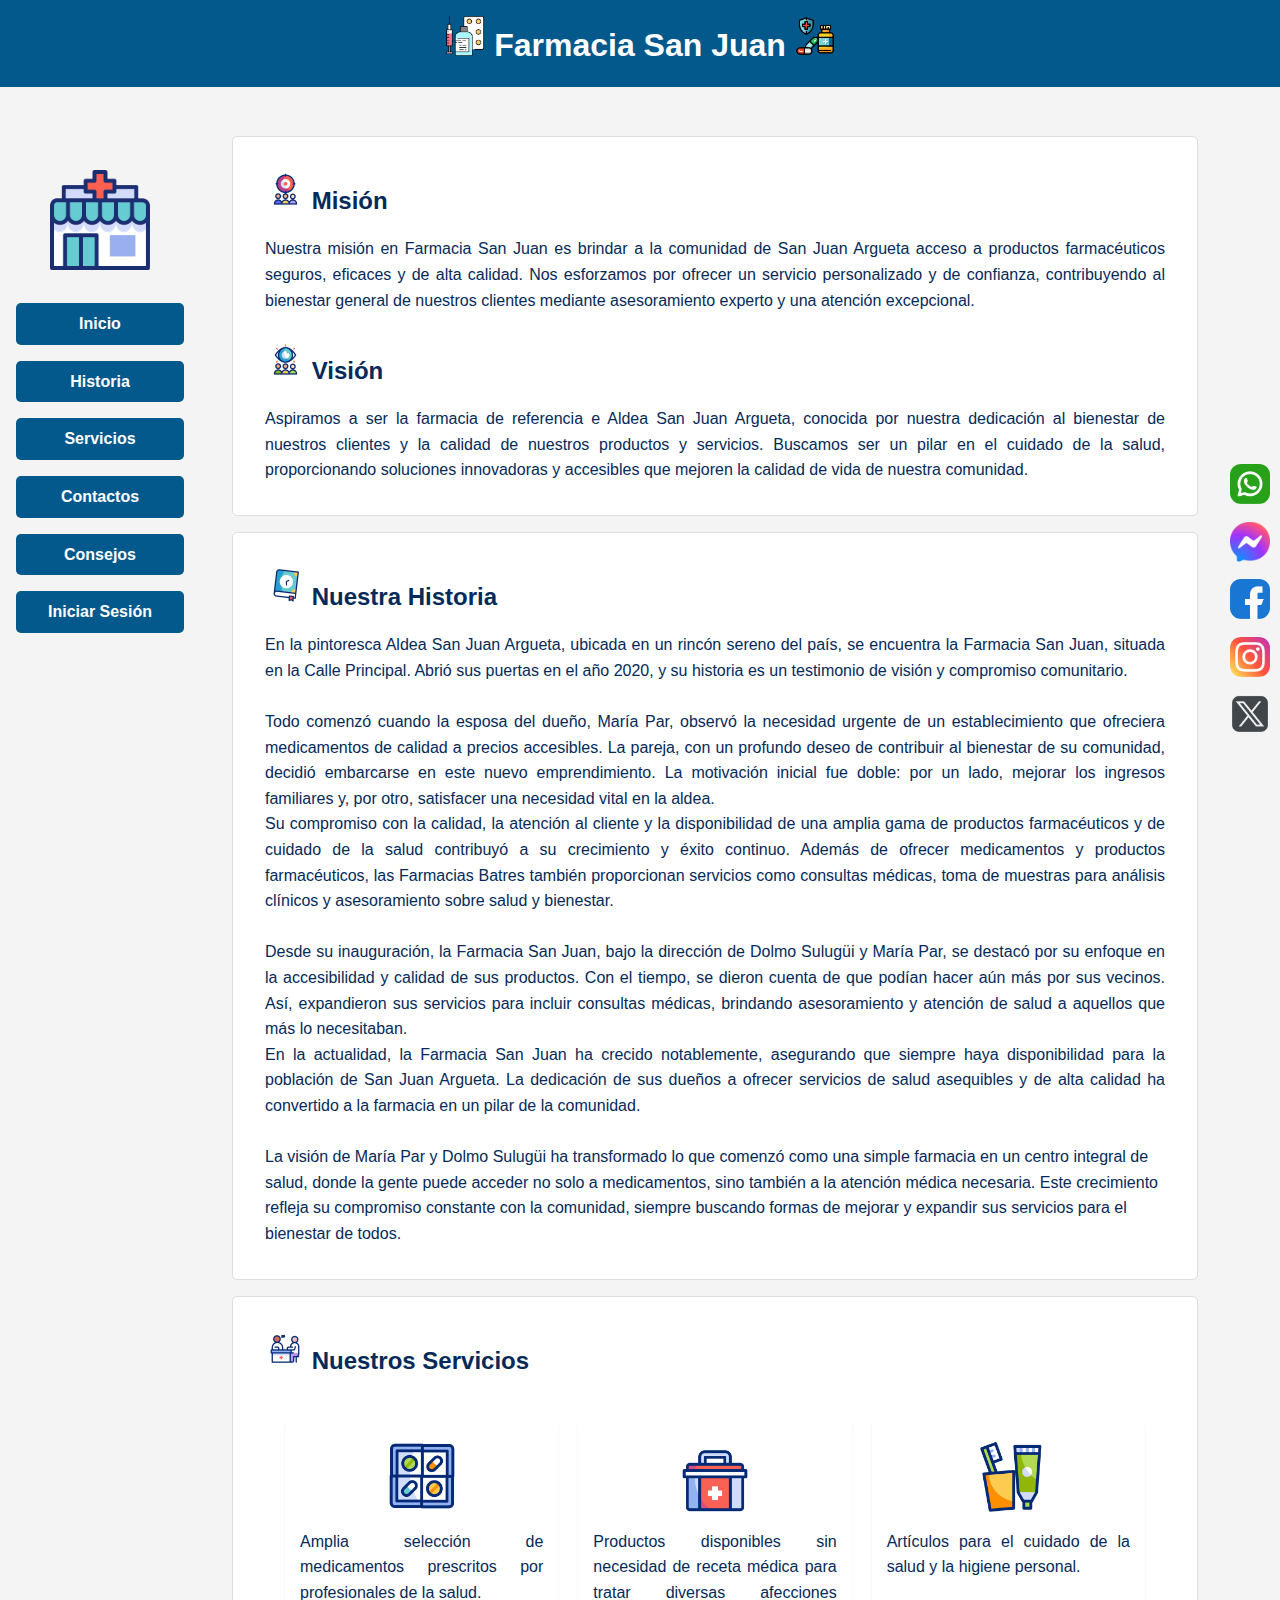
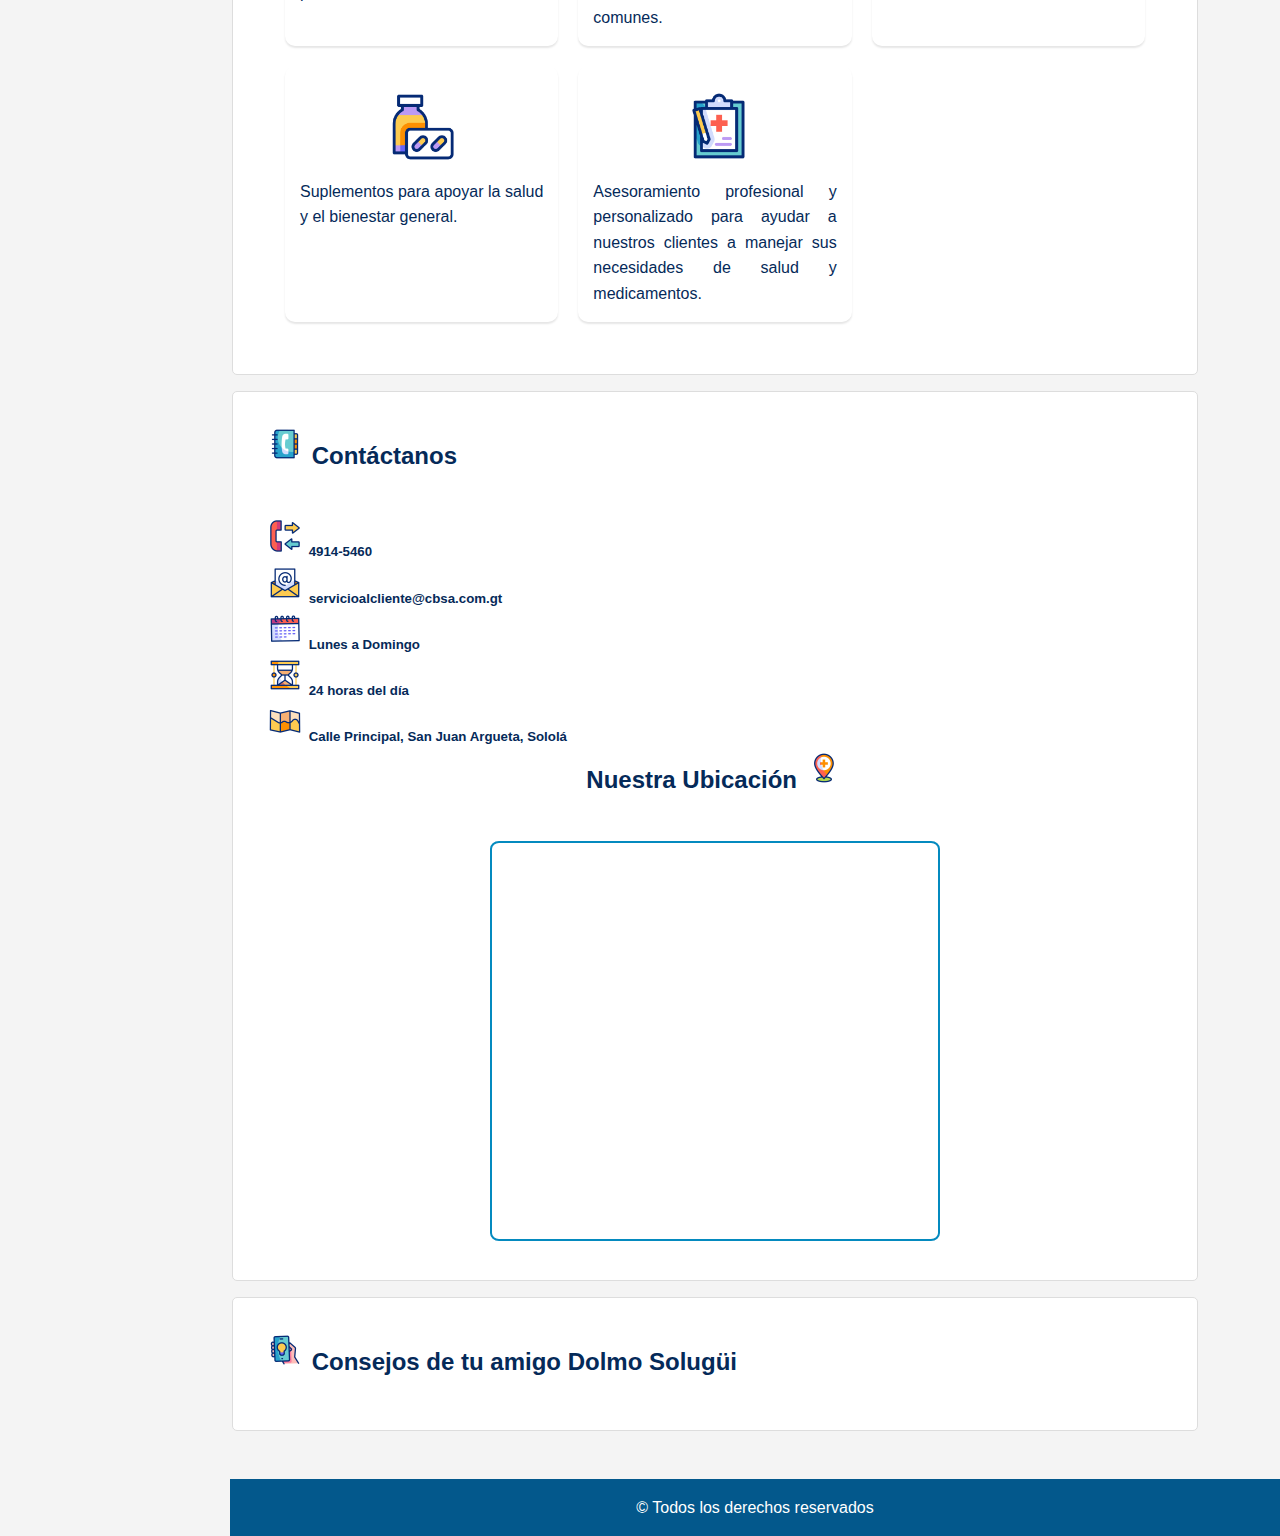
==== commit f8df8c2f: "cambio en misión" ====
--- a/index.html
+++ b/index.html
@@ -41,7 +41,7 @@
             <section id="inicio">
                 <h2> <img class="img-section" src="img/mision.gif" alt=""> Misión</h2>
                 <p class="p-texto">
-                    Nuestra misión en Farmacia San José es brindar a la comunidad de San Juan Argueta acceso a productos
+                    Nuestra misión en Farmacia San Juan es brindar a la comunidad de San Juan Argueta acceso a productos
                     farmacéuticos seguros, eficaces y de alta calidad. Nos esforzamos por ofrecer un servicio
                     personalizado y de confianza, contribuyendo al bienestar general de nuestros clientes mediante
                     asesoramiento experto y una atención excepcional.
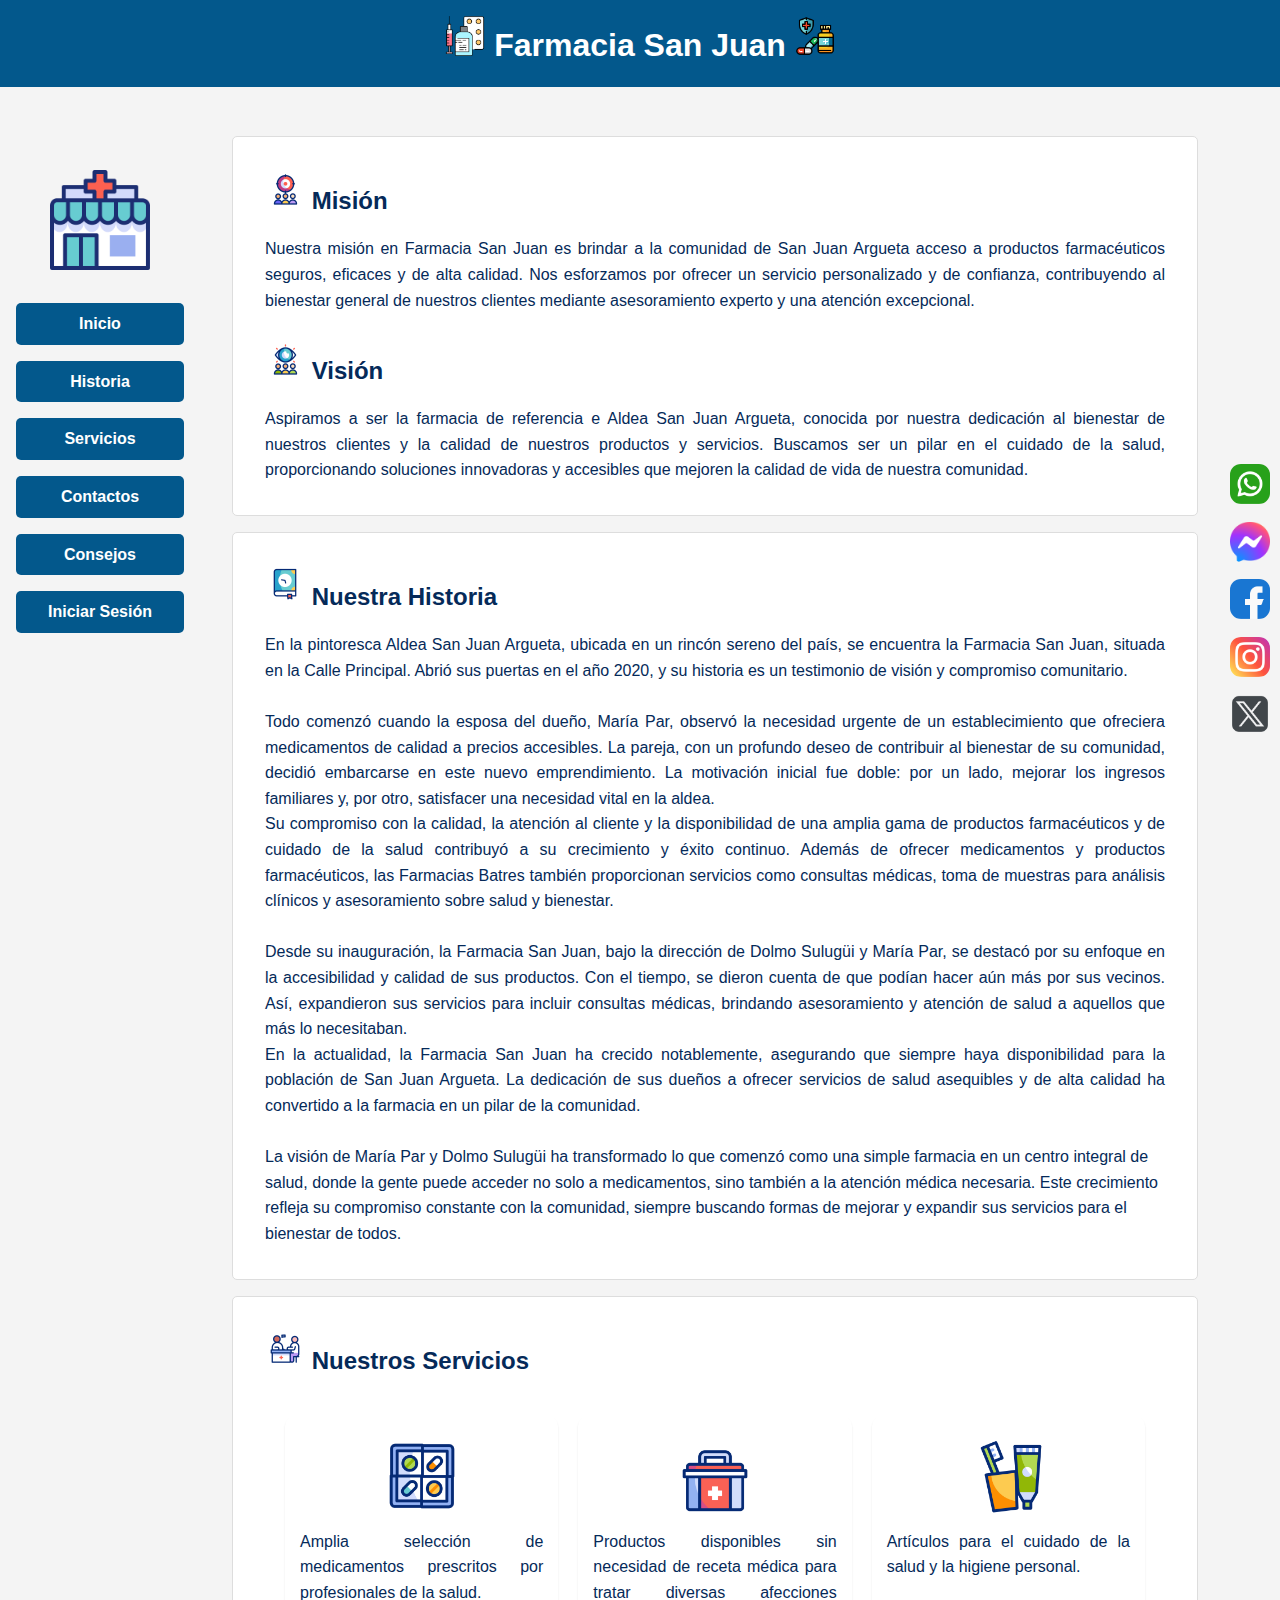
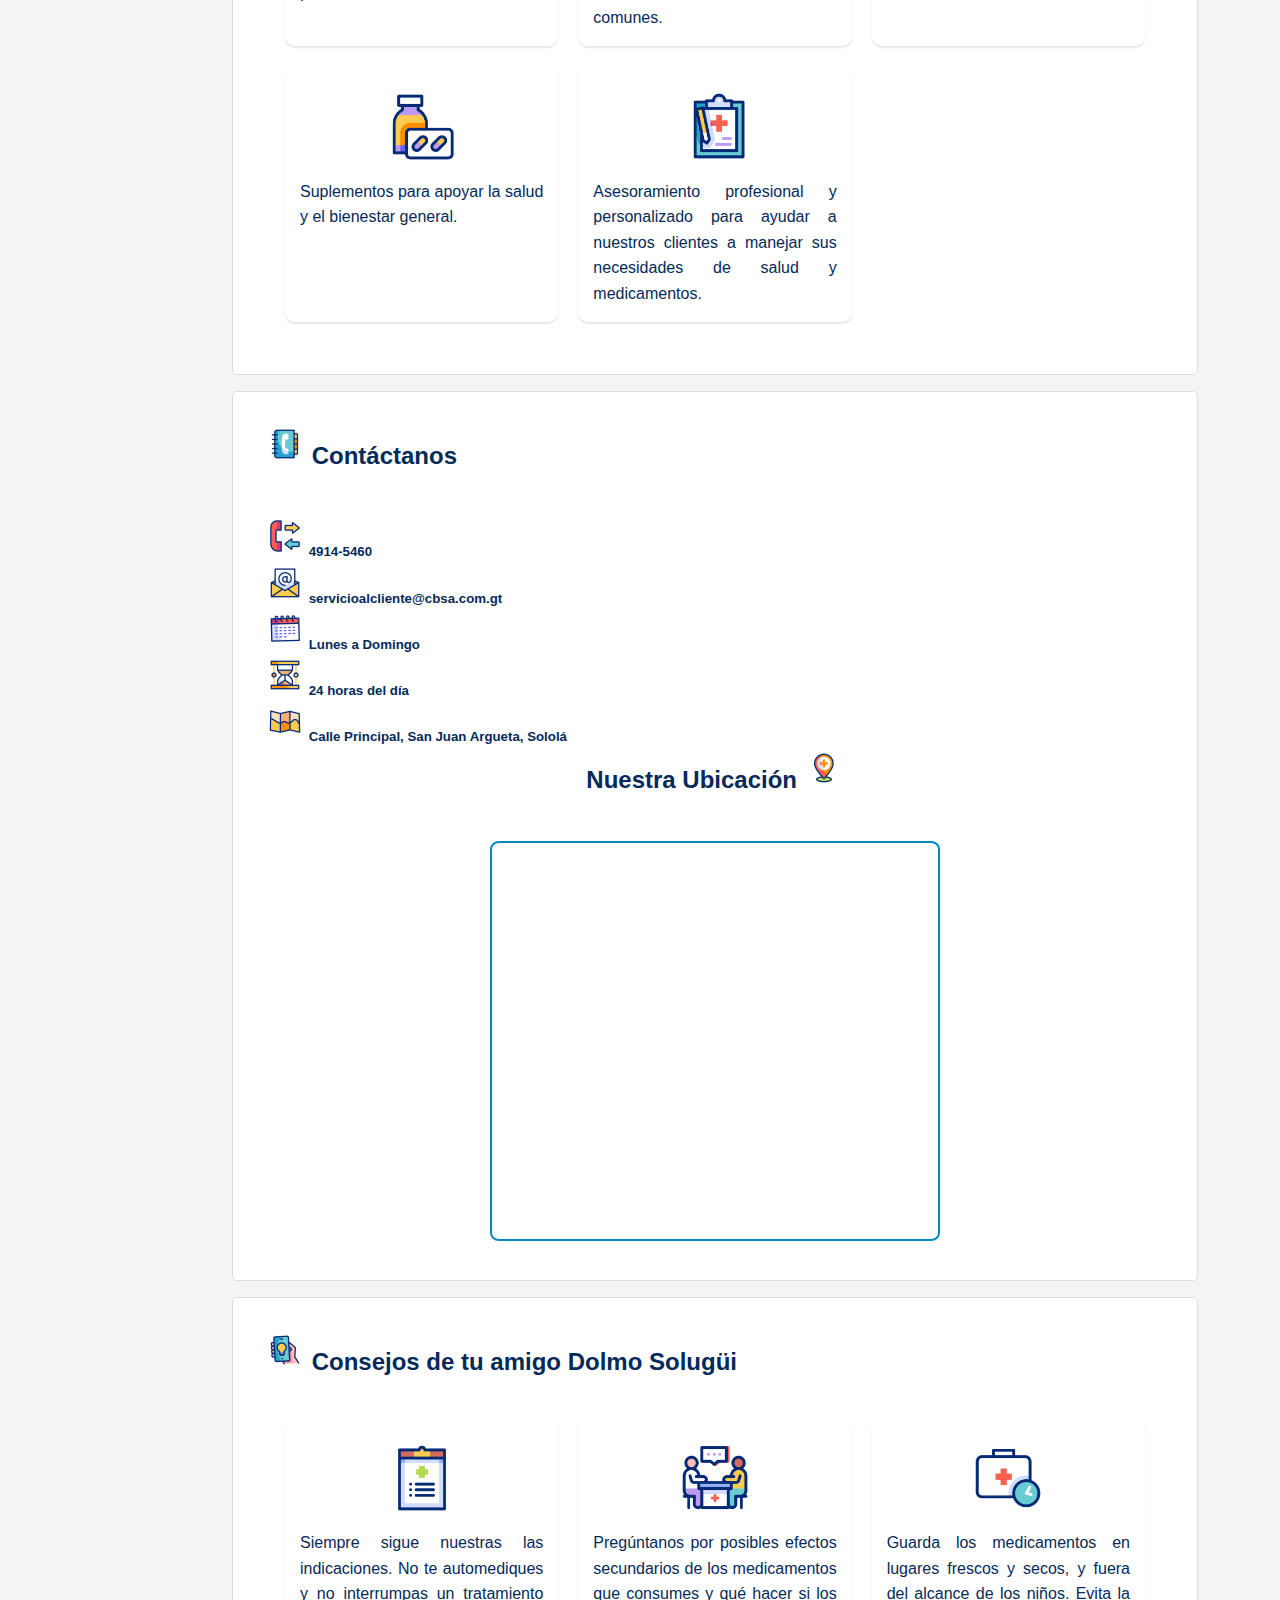
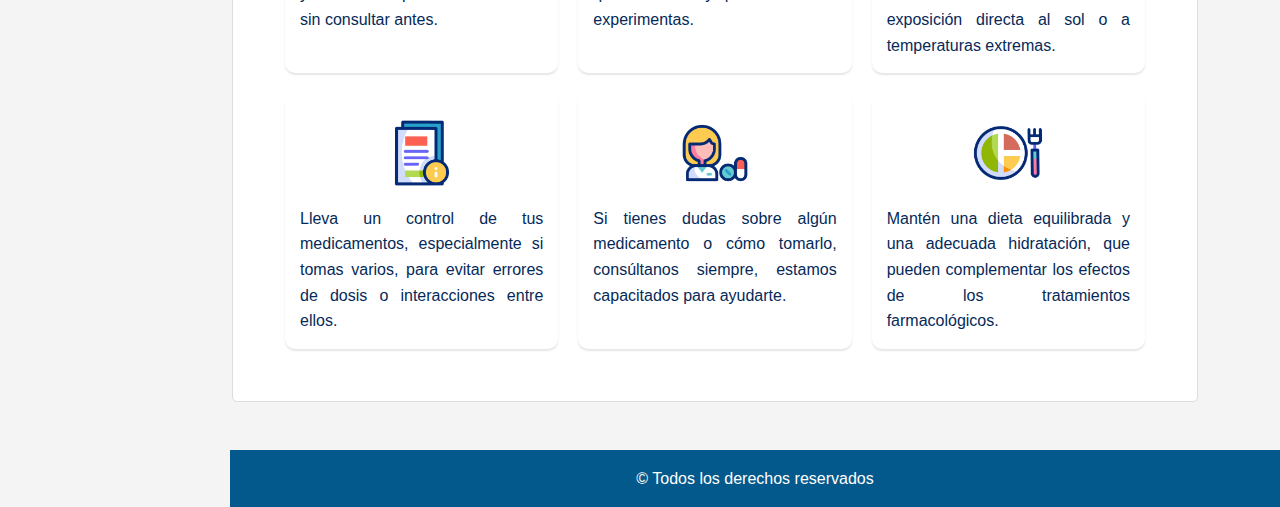
==== commit 12f248a6: "seccion de consejos" ====
--- a/index.html
+++ b/index.html
@@ -164,9 +164,52 @@
             <!-- Sección de Consejos -->
             <section id="Consejos">
                 <h2><img class="img-section" src="img/consejos.gif" alt=""> Consejos de tu amigo Dolmo Solugüi</h2>
-                
-            </section>
+                <div class="servs">
+                    <div class="serv">
+                        <img src="img/lista.gif" alt="medicamentos" class="icono-serv">
+                        <p class="p-s">
+                            Siempre sigue nuestras las indicaciones. No te automediques y no
+                            interrumpas un tratamiento sin consultar antes.
+                        </p>
+                    </div>
+                    <div class="serv">
+                        <img src="img/consulta2.gif" alt="producto" class="icono-serv">
+                        <p class="p-s">
+                            Pregúntanos por posibles efectos secundarios de los medicamentos que consumes y qué hacer si
+                            los experimentas.
+                        </p>
+                    </div>
+                    <div class="serv">
+                        <img src="img/almacenar.gif" alt="articulo" class="icono-serv">
+                        <p class="p-s">
+                            Guarda los medicamentos en lugares frescos y secos, y fuera del alcance de los niños. Evita
+                            la exposición directa al sol o a temperaturas extremas.
+                        </p>
+                    </div>
+                    <div class="serv">
+                        <img src="img/control.gif" alt="suplemento" class="icono-serv">
+                        <p class="p-s">
+                            Lleva un control de tus medicamentos, especialmente si tomas varios, para evitar errores de
+                            dosis o interacciones entre ellos.
+                        </p>
+                    </div>
+                    <div class="serv">
+                        <img src="img/farmaceutica.png" alt="asesoramiento" class="icono-serv">
+                        <p class="p-s">
+                            Si tienes dudas sobre algún medicamento o cómo tomarlo, consúltanos siempre, estamos
+                            capacitados para ayudarte.
+                        </p>
+                    </div>
+                    <div class="serv">
+                    <img src="img/dieta.gif" alt="asesoramiento" class="icono-serv">
+                    <p class="p-s">
+                        Mantén una dieta equilibrada y una adecuada hidratación, que pueden complementar los efectos de
+                        los tratamientos farmacológicos.
+                    </p>
+                </div>
         </div>
+        </section>
+    </div>
     </div>
 
     <!-- redes flotantes -->
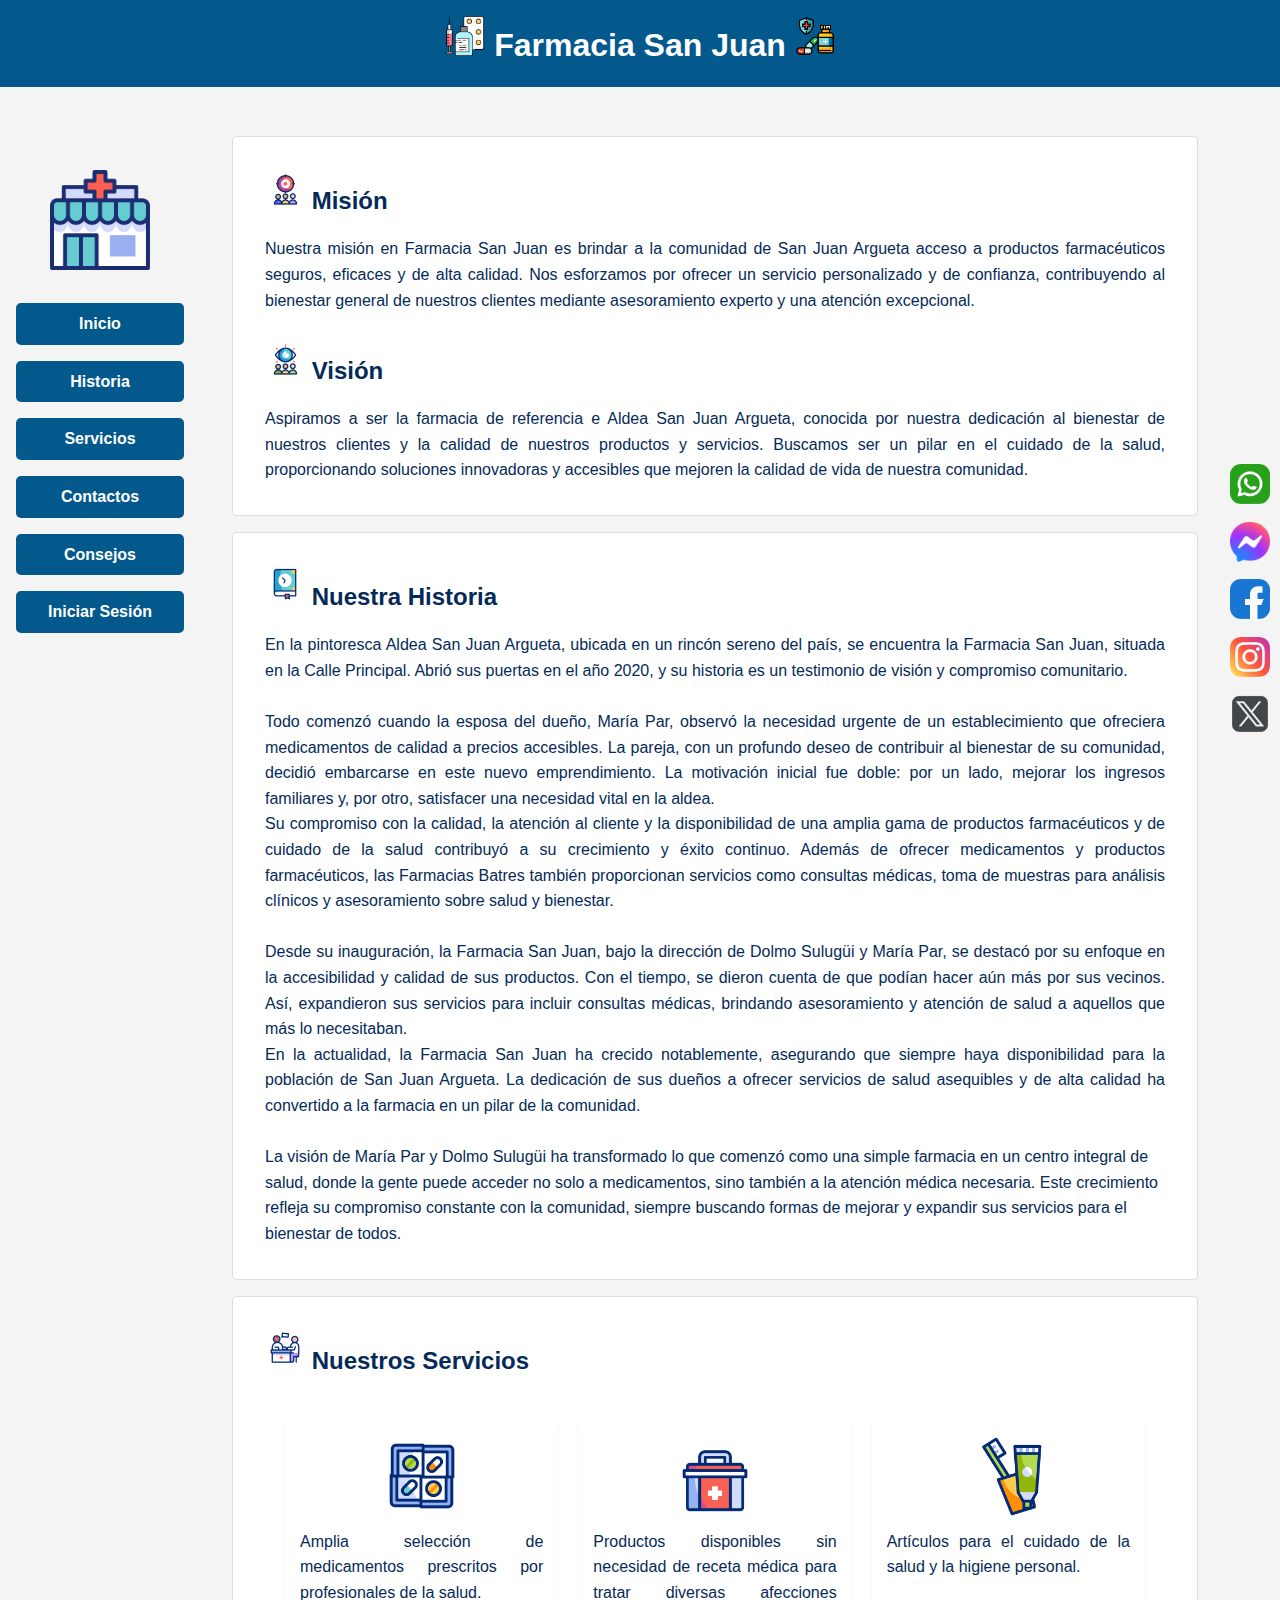
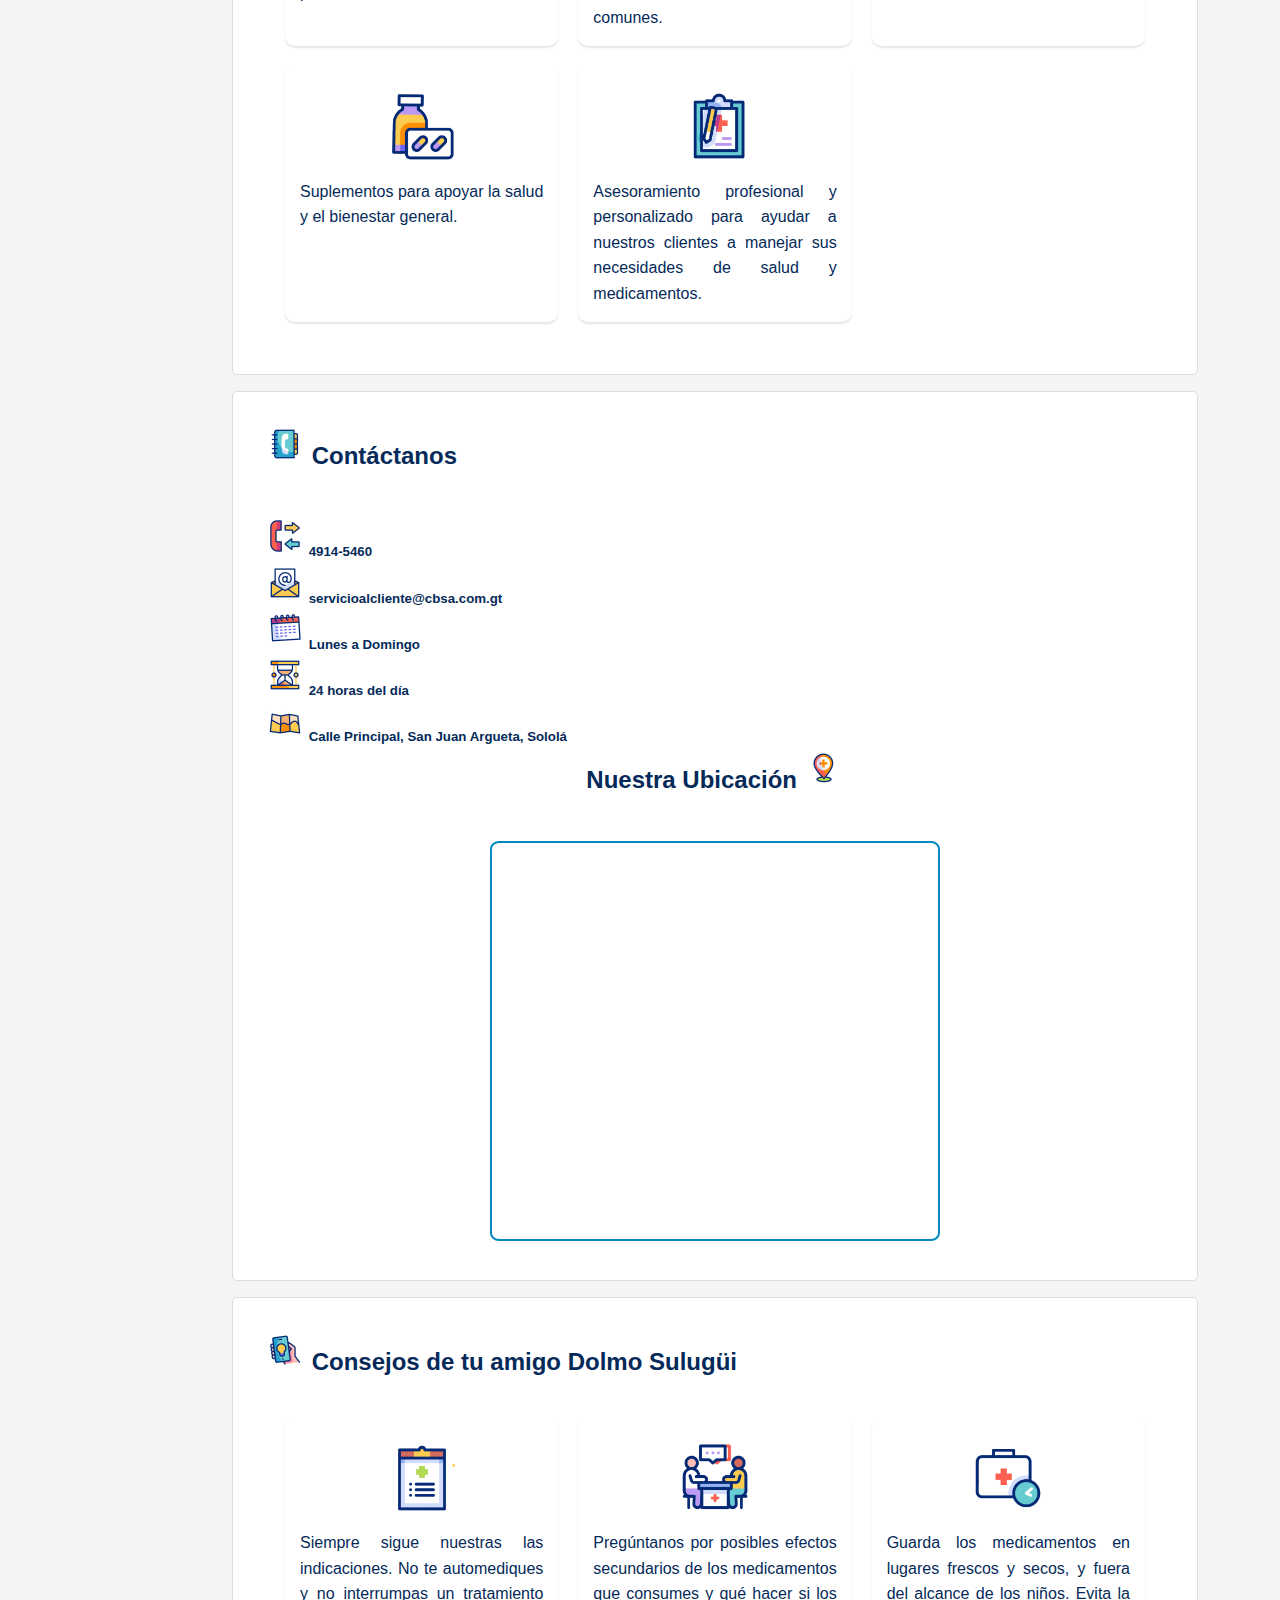
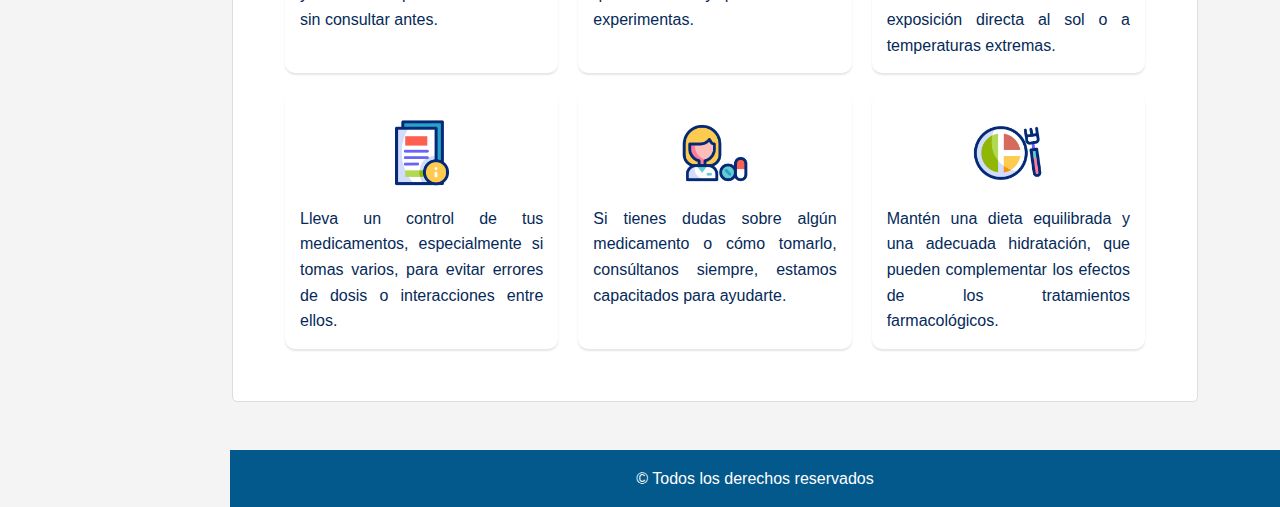
==== commit 4005b60d: "cambio de nombre dolmo" ====
--- a/index.html
+++ b/index.html
@@ -163,7 +163,7 @@
 
             <!-- Sección de Consejos -->
             <section id="Consejos">
-                <h2><img class="img-section" src="img/consejos.gif" alt=""> Consejos de tu amigo Dolmo Solugüi</h2>
+                <h2><img class="img-section" src="img/consejos.gif" alt=""> Consejos de tu amigo Dolmo Sulugüi</h2>
                 <div class="servs">
                     <div class="serv">
                         <img src="img/lista.gif" alt="medicamentos" class="icono-serv">
